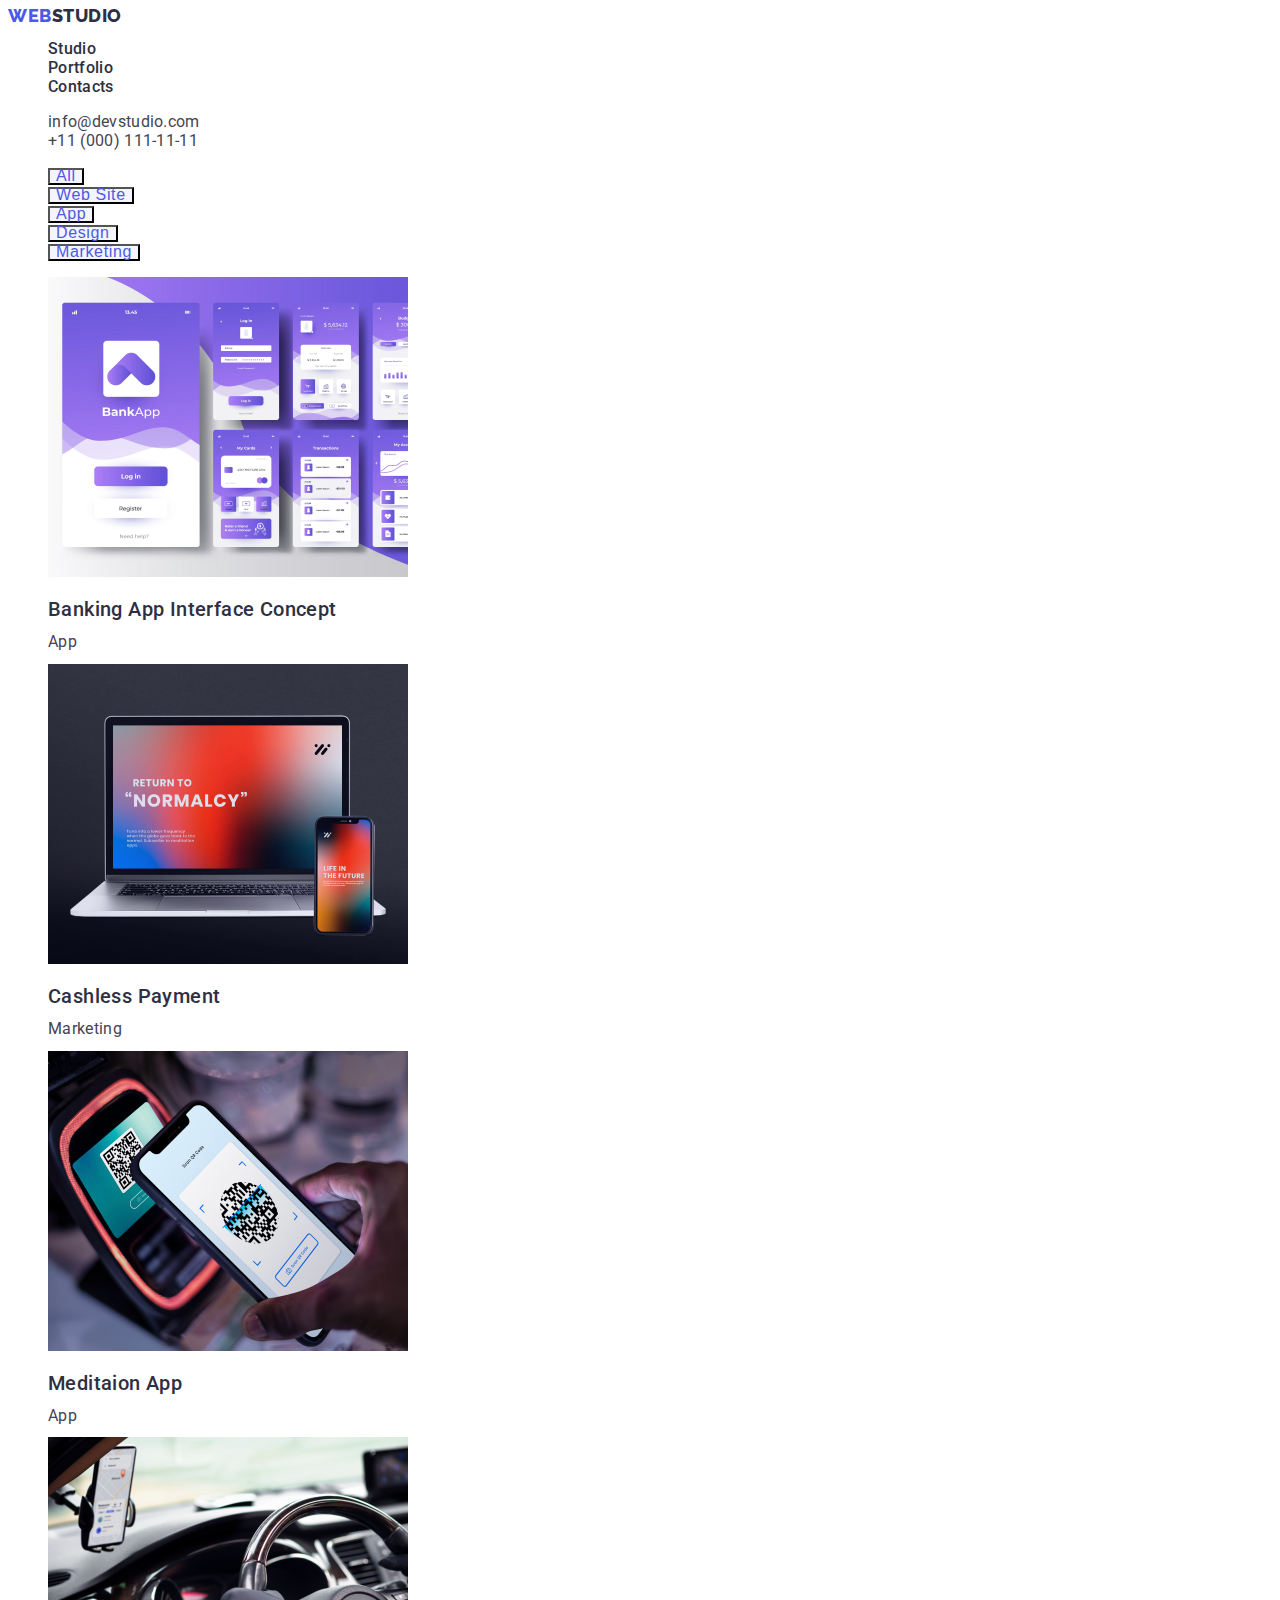
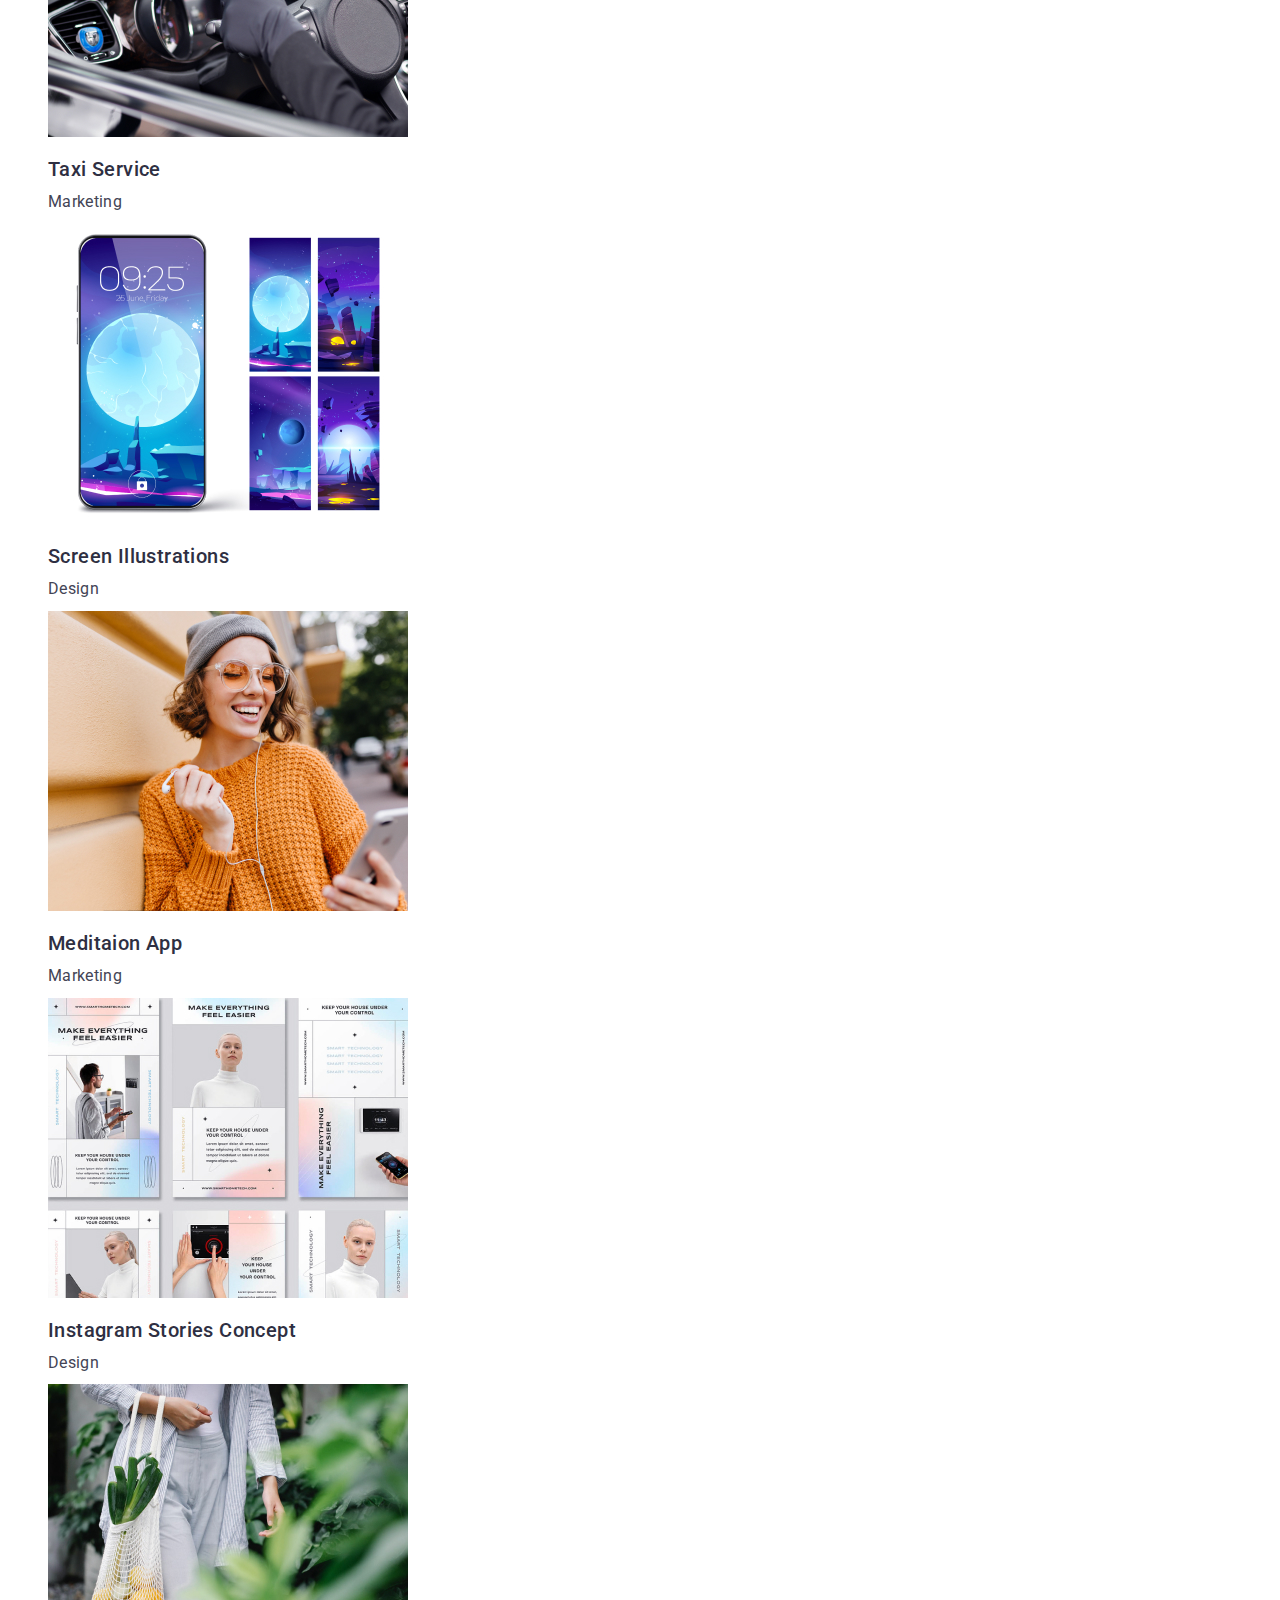
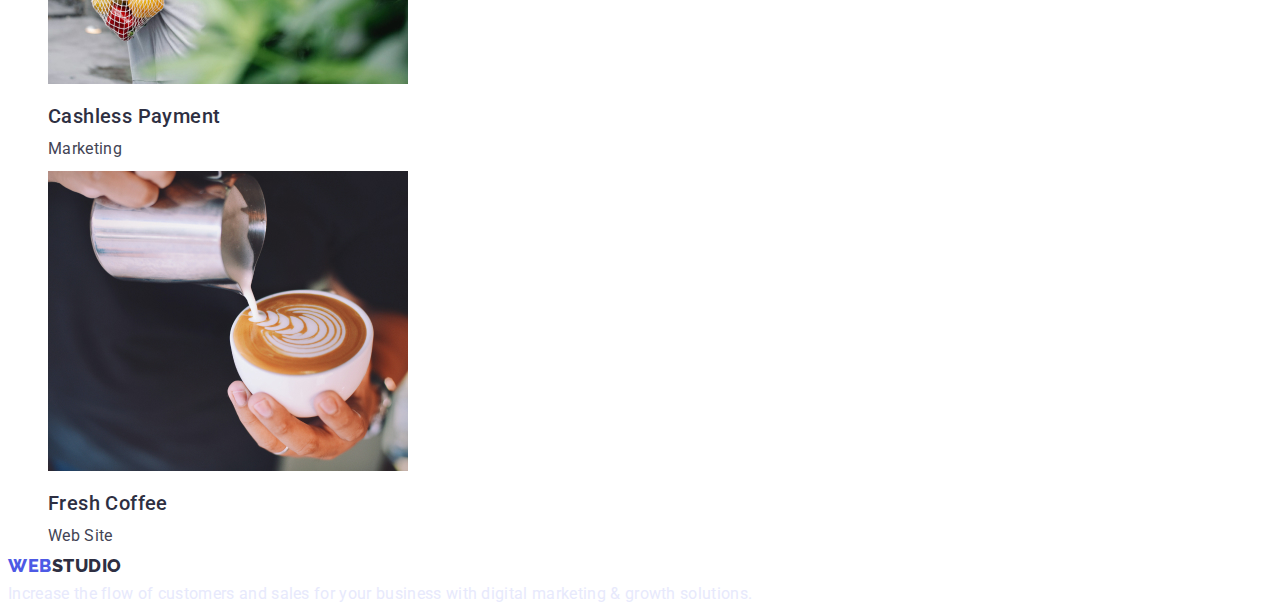
==== portfolio.html @ 7886ae31 "Update portfolio.html" ====
<!DOCTYPE html>
<html lang="en">

<head>
    <meta charset="UTF-8">
    <meta http-equiv="X-UA-Compatible" content="IE=edge">
    <meta name="viewport" content="width=device-width, initial-scale=1.0">
    <title>Portfolio</title>
    <link rel="stylesheet" href="./css/style.css">
    <link rel="preconnect" href="https://fonts.googleapis.com">
<link rel="preconnect" href="https://fonts.gstatic.com" crossorigin>
<link href="https://fonts.googleapis.com/css2?family=Raleway:wght@800&family=Roboto:wght@400;500;700;900&display=swap" rel="stylesheet">
</head>

<body>
    <!-- HEADER -->
    <header class="page-header">
        <!-- Navigation -->
        <nav class="navigation">
            <a class="link logotype" href="./index.html">Web<span class="logotype-item">Studio</span></a>
            <ul class="menu list">
                <li class="menu-item"><a class="link menu-link" href="./index.html">Studio</a></li>
                <li class="menu-item"><a class="link menu-link" href="./portfolio.html">Portfolio</a></li>
                <li class="menu-item"><a class="link menu-link" href="">Contacts</a></li>
            </ul>
        </nav>
        <!-- Address -->
        <address>
            <ul class="list">
                <li><a class="link mail-post" href="mailto:info@devstudio.com">info@devstudio.com</a></li>
                <li><a class="link phone-number" href="tel:+110001111111">+11 (000) 111-11-11</a></li>
            </ul>
        </address>
    </header>
    <!-- Main -->
    <main>
        <section>
            <h1 hidden>filters</h1>
            <ul  class="list">
                <li><button class="button-filters" type="button">All</button></li>
                <li><button class="button-filters" type="button">Web Site</button></li> 
                <li><button class="button-filters" type="button">App</button></li>
                <li><button class="button-filters" type="button">Design</button></li>
                <li><button class="button-filters" type="button">Marketing</button></li>
            </ul>
        </section>
        <!-- Section 1 -->
        <section>
            <h2 hidden>Row 1</h2>
            <ul class="list">
                <li><img src="./images/Project-Card-1.jpg" alt="Banking App Interface Concept" width="360" height="300">
                    <h3 class="title-item">Banking App Interface Concept</h3>
                    <p class="suptitle">App</p>
                </li>
                <li><img src="./images/Project-Card-2.jpg" alt="Cashless Payment" width="360" height="300">
                    <h3 class="title-item">Cashless Payment</h3>
                    <p class="suptitle">Marketing</p>
                </li>
                <li><img src="./images/Project-Card-3.jpg" alt="Meditaion App" width="360" height="300">
                    <h3 class="title-item">Meditaion App</h3>
                    <p class="suptitle">App</p>
                </li>
            </ul>
        </section>
        <!-- Section 2 -->
        <section>
            <h2 hidden>Row 1</h2>
            <ul  class="list">
                <li><img src="./images/Project2Card-1.jpg" alt="Taxi Service" width="360" height="300">
                    <h3 class="title-item">Taxi Service</h3>
                    <p class="suptitle">Marketing</p>
                </li>
                <li><img src="./images/Project2Card-2.jpg" alt="Screen Illustrations" width="360" height="300">
                    <h3 class="title-item">Screen Illustrations</h3>
                    <p class="suptitle">Design</p>
                </li>
                <li><img src="./images/Project2Card-3.jpg" alt="Online Courses" width="360" height="300">
                    <h3 class="title-item">Meditaion App</h3>
                    <p class="suptitle">Marketing</p>
                </li>
            </ul>
        </section>
        <!-- Section 3 -->
        <section>
            <h2 hidden>Row 1</h2>
            <ul class="list">
                <li><img src="./images/Project3Card-1.jpg" alt="Instagram Stories Concept" width="360" height="300">
                    <h3 class="title-item">Instagram Stories Concept</h3>
                    <p class="suptitle">Design</p>
                </li>
                <li><img src="./images/Project3Card-2.jpg" alt="Organic Food" width="360" height="300">
                    <h3 class="title-item">Cashless Payment</h3>
                    <p class="suptitle">Marketing</p>
                </li>
                <li><img src="./images/Project3Card-3.jpg" alt="Fresh Coffee" width="360" height="300">
                    <h3 class="title-item">Fresh Coffee</h3>
                    <p class="suptitle">Web Site</p>
                </li>
            </ul>
        </section>
    </main>
    <!-- footer -->
    <footer>
        <a class="link logotype" href="./index.html">Web<span class="logotype-item">Studio</span></a>
        <p class="footer-subtitle">Increase the flow of customers and sales for your business with digital marketing &
            growth solutions.
        </p>
    </footer>
</body>

</html>
---- css/style.css ----
.list {
  list-style: none;
}
.link {
  text-decoration: none;
}
body {
  font-family: "Roboto", sans-serif;
  color: #2e2f42;
}
.logotype-item {
  color: #2e2f42;
}
.logotype {
  cursor: pointer;
  color: #4d5ae5;
  font-family: "Raleway";
  font-style: normal;
  font-weight: 800;
  font-size: 18px;
  line-height: 0.85;
  display: flex;
  align-items: center;
  letter-spacing: 0.03em;
  text-transform: uppercase;
}
.logotype:hover,
.logotype:focus {
  color: #404bbf;
}
.menu-link:hover {
  color: #404bbf;
}
.menu-link {
  font-style: normal;
  font-weight: 500;
  font-size: 16px;
  line-height: 0.67;
  letter-spacing: 0.02em;
  color: #2e2f42;
}
.phone-number {
  font-style: normal;
  font-weight: 400;
  font-size: 16px;
  line-height: 0.67;
  letter-spacing: 0.02em;
  color: #434455;
}
.mail-post:hover {
  color: #404bbf;
}
.mail-post {
  font-style: normal;
  font-weight: 400;
  font-size: 16px;
  line-height: 0.67;
  letter-spacing: 0.02em;
  color: #434455;
}
.button {
  cursor: pointer;
  font-weight: 500;
  font-size: 16px;
  line-height: 0.67;
  display: flex;
  align-items: center;
  letter-spacing: 0.04em;
  background: #4d5ae5;
}
.button-filters{
  cursor: pointer;
  font-style: normal;
font-weight: 500;
font-size: 16px;
line-height: 0.67;
align-items: center;
text-align: center;
letter-spacing: 0.04em;
background: #F4F4FD;
color: #4D5AE5;
}
.button-filters:hover{
  color: #F4F4FD;
  background: #404bbf;
}
.button:hover {
  background: #404bbf;
}
.hero-title {
  font-style: normal;
  font-weight: 700;
  font-size: 56px;
  line-height: 0.9;
  text-align: center;
  letter-spacing: 0.02em;
  color: #ffffff;
}
.title {
  font-style: normal;
  font-weight: 700;
  font-size: 36px;
  line-height: 0.9;
  text-align: center;
  letter-spacing: 0.02em;
  text-transform: capitalize;
}
.suptitle {
  font-style: normal;
  font-weight: 400;
  font-size: 16px;
  line-height: 0.67;
  letter-spacing: 0.02em;
  color: #434455;
}
.title-item {
  font-style: normal;
  font-weight: 500;
  font-size: 20px;
  line-height: 0.8;
  letter-spacing: 0.02em;
}
.footer-subtitle {
  font-style: normal;
  font-weight: 400;
  font-size: 16px;
  line-height: 0.67;
  letter-spacing: 0.02em;
  color: #e7e9fc;
}
.title-name {
  font-style: normal;
  font-weight: 500;
  font-size: 20px;
  line-height: 0.8;
  text-align: center;
  letter-spacing: 0.02em;
}
.position {
  font-style: normal;
  font-weight: 400;
  font-size: 16px;
  line-height: 0.67;
  text-align: center;
  letter-spacing: 0.02em;
  color: #434455;
}
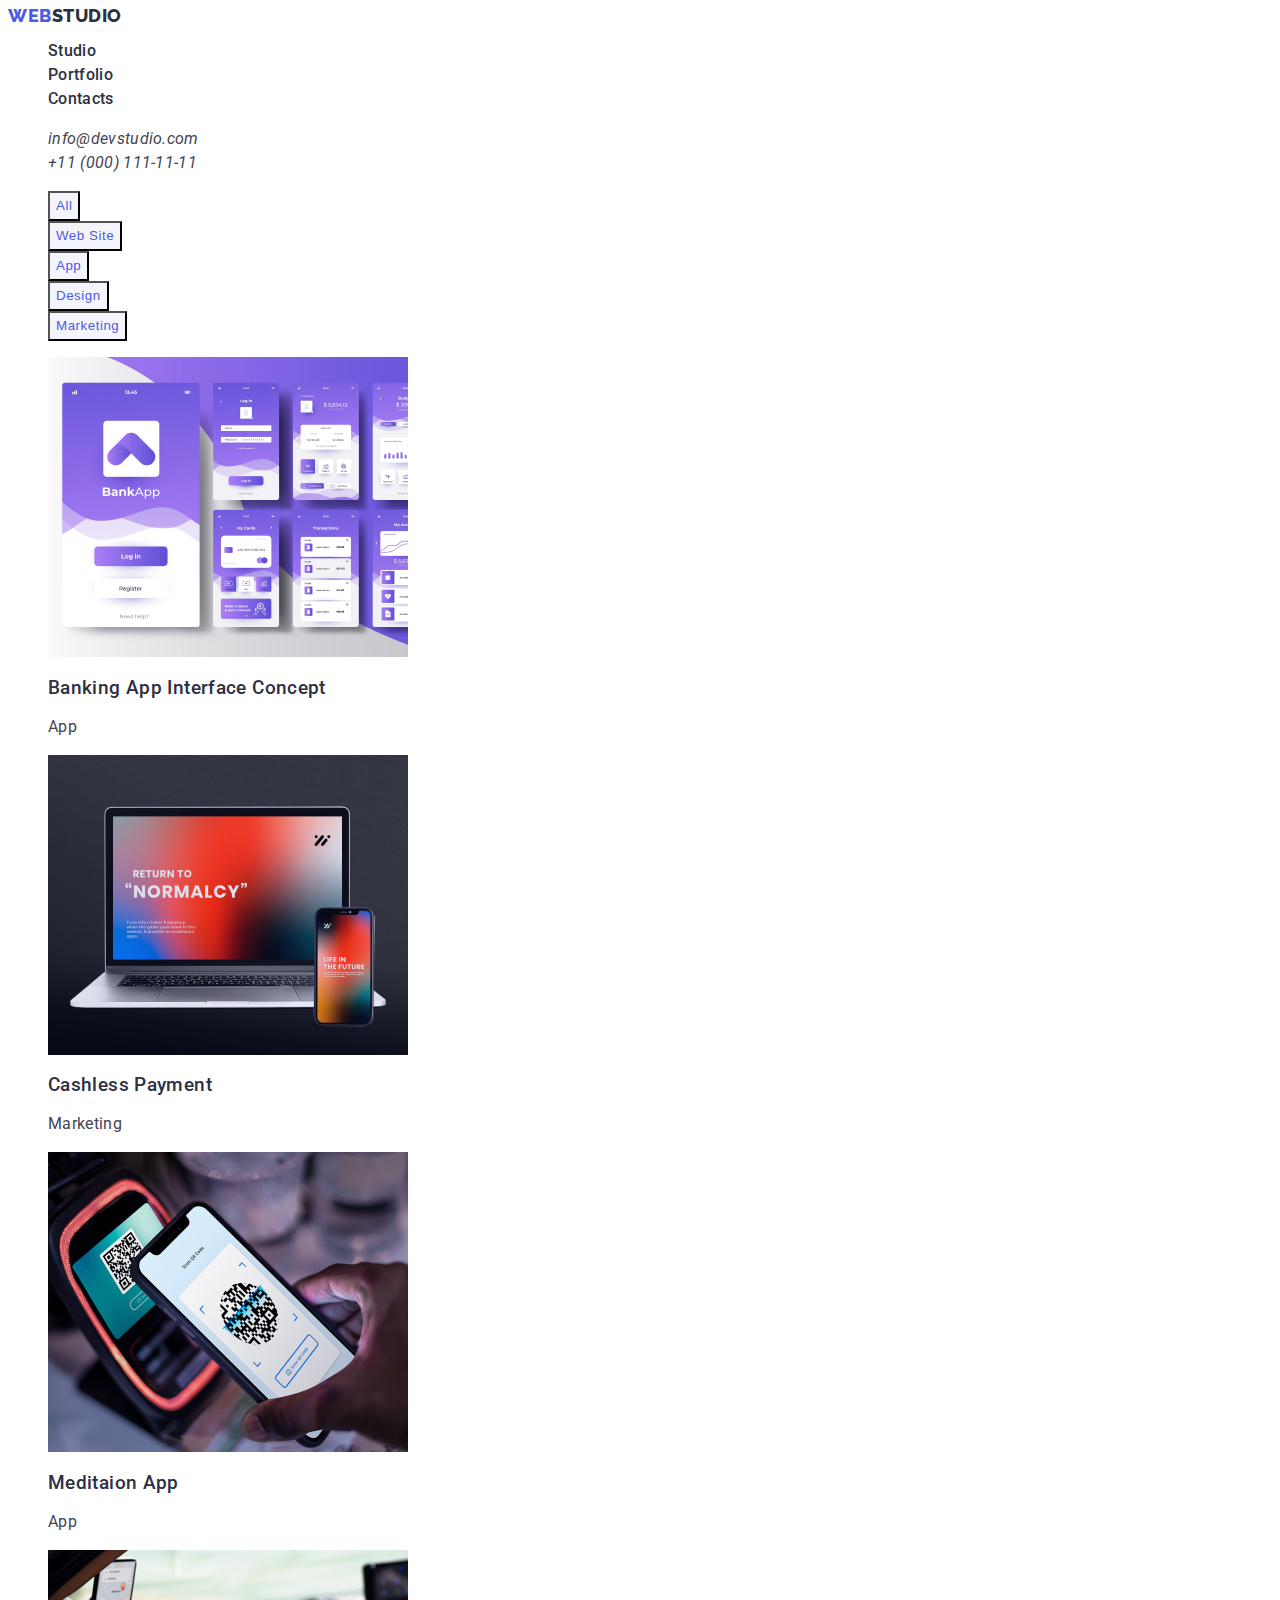
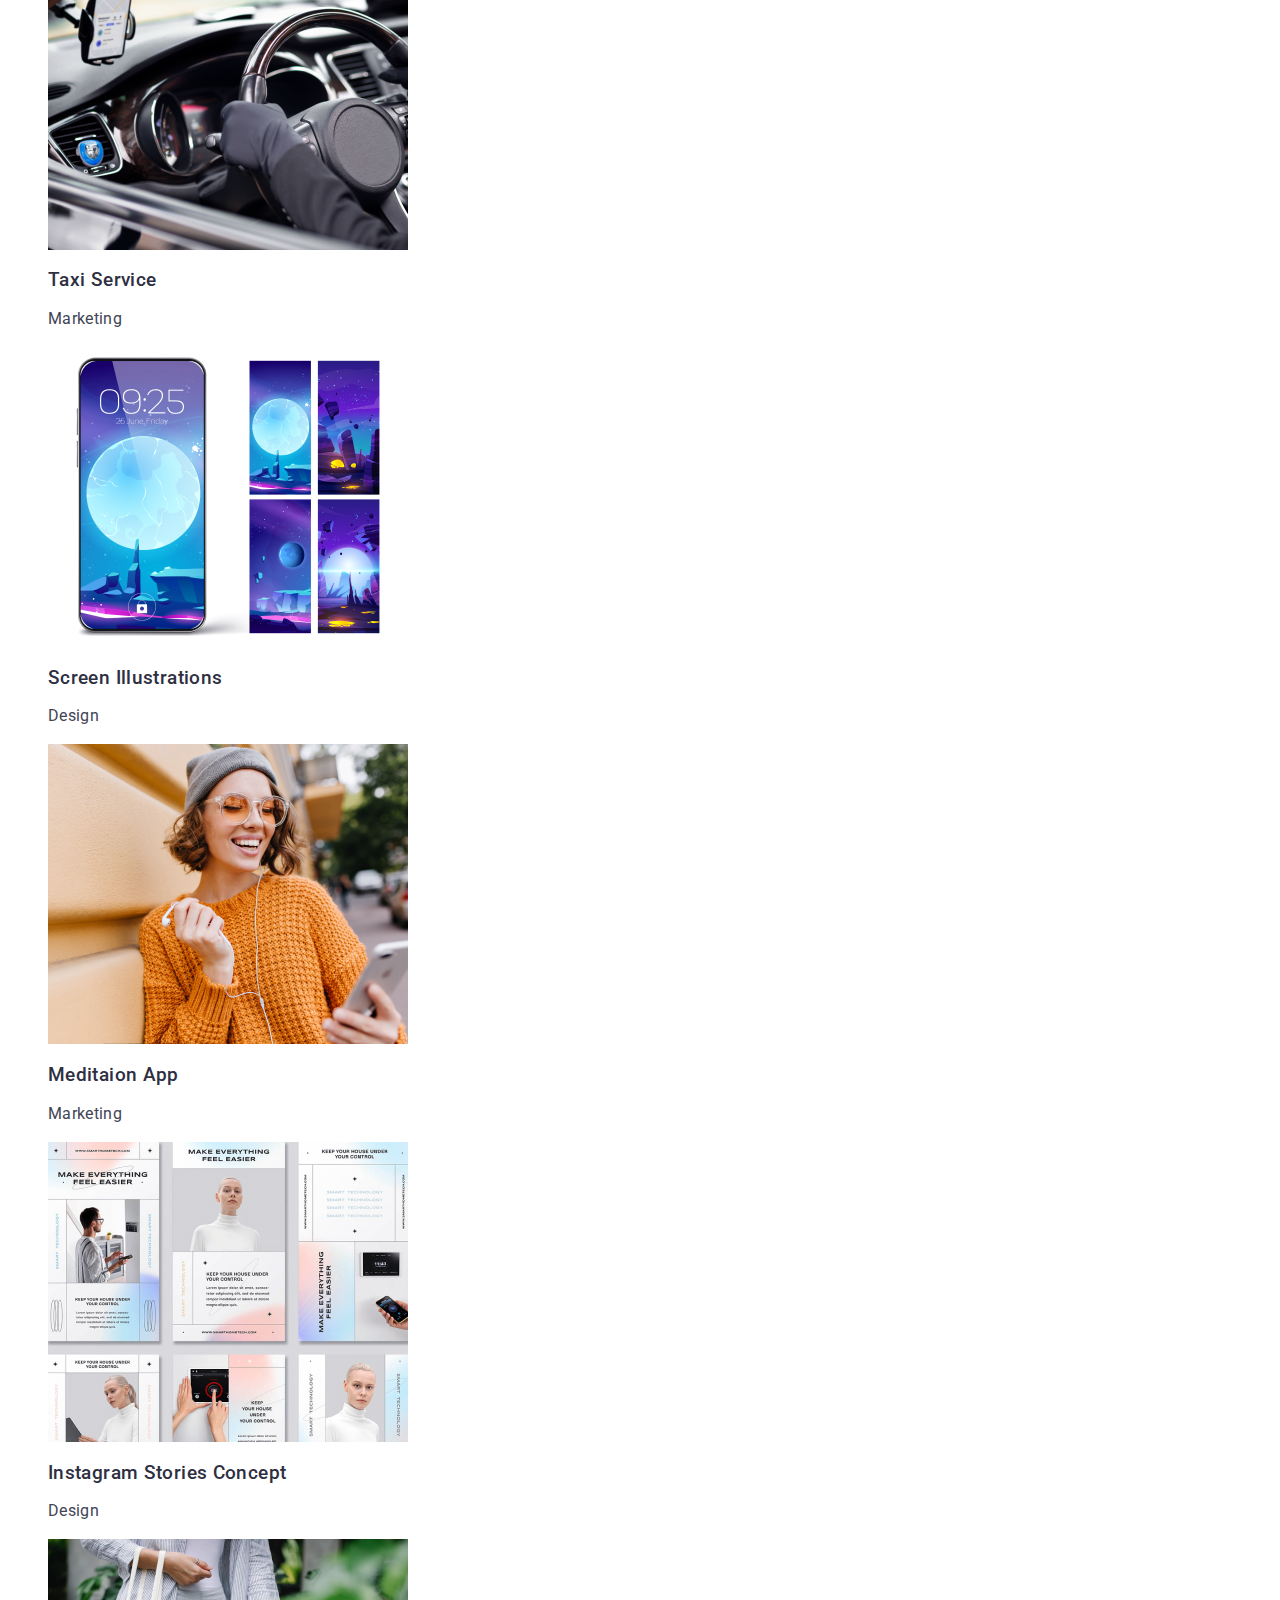
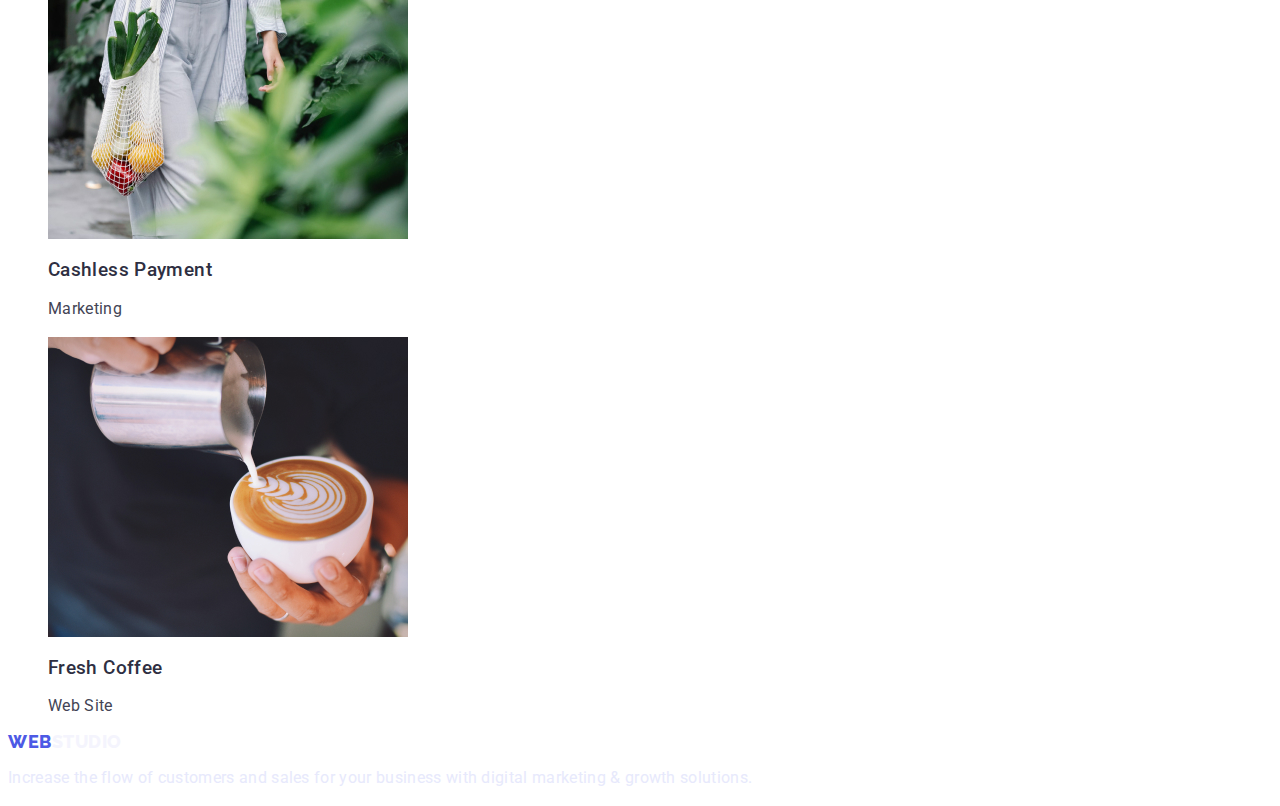
==== commit 523d2ca8: "Update portfolio.html" ====
--- a/portfolio.html
+++ b/portfolio.html
@@ -8,8 +8,10 @@
     <title>Portfolio</title>
     <link rel="stylesheet" href="./css/style.css">
     <link rel="preconnect" href="https://fonts.googleapis.com">
-<link rel="preconnect" href="https://fonts.gstatic.com" crossorigin>
-<link href="https://fonts.googleapis.com/css2?family=Raleway:wght@800&family=Roboto:wght@400;500;700;900&display=swap" rel="stylesheet">
+    <link rel="preconnect" href="https://fonts.gstatic.com" crossorigin>
+    <link
+        href="https://fonts.googleapis.com/css2?family=Raleway:wght@800&family=Roboto:wght@400;500;700;900&display=swap"
+        rel="stylesheet">
 </head>
 
 <body>
@@ -36,9 +38,9 @@
     <main>
         <section>
             <h1 hidden>filters</h1>
-            <ul  class="list">
+            <ul class="list">
                 <li><button class="button-filters" type="button">All</button></li>
-                <li><button class="button-filters" type="button">Web Site</button></li> 
+                <li><button class="button-filters" type="button">Web Site</button></li>
                 <li><button class="button-filters" type="button">App</button></li>
                 <li><button class="button-filters" type="button">Design</button></li>
                 <li><button class="button-filters" type="button">Marketing</button></li>
@@ -65,7 +67,7 @@
         <!-- Section 2 -->
         <section>
             <h2 hidden>Row 1</h2>
-            <ul  class="list">
+            <ul class="list">
                 <li><img src="./images/Project2Card-1.jpg" alt="Taxi Service" width="360" height="300">
                     <h3 class="title-item">Taxi Service</h3>
                     <p class="suptitle">Marketing</p>
@@ -101,11 +103,11 @@
     </main>
     <!-- footer -->
     <footer>
-        <a class="link logotype" href="./index.html">Web<span class="logotype-item">Studio</span></a>
+        <a class="link logotype" href="./index.html">Web<span class="logotype-item-footer">Studio</span></a>
         <p class="footer-subtitle">Increase the flow of customers and sales for your business with digital marketing &
             growth solutions.
         </p>
     </footer>
 </body>
 
-</html>
+</html>--- a/css/style.css
+++ b/css/style.css
@@ -15,7 +15,6 @@
   cursor: pointer;
   color: #4d5ae5;
   font-family: "Raleway";
-  font-style: normal;
   font-weight: 800;
   font-size: 18px;
   line-height: 0.85;
@@ -32,18 +31,16 @@
   color: #404bbf;
 }
 .menu-link {
-  font-style: normal;
   font-weight: 500;
-  font-size: 16px;
-  line-height: 0.67;
+  font-size: 1.5;
+  line-height: 24px;
   letter-spacing: 0.02em;
   color: #2e2f42;
 }
 .phone-number {
-  font-style: normal;
   font-weight: 400;
-  font-size: 16px;
-  line-height: 0.67;
+  font-size: 1.5;
+  line-height: 24px;
   letter-spacing: 0.02em;
   color: #434455;
 }
@@ -51,85 +48,81 @@
   color: #404bbf;
 }
 .mail-post {
-  font-style: normal;
   font-weight: 400;
-  font-size: 16px;
-  line-height: 0.67;
+  font-size: 1.5;
+  line-height: 24px;
   letter-spacing: 0.02em;
   color: #434455;
 }
 .button {
+  font-family: "Roboto";
   cursor: pointer;
   font-weight: 500;
-  font-size: 16px;
-  line-height: 0.67;
+  font-size: 1.5;
+  line-height: 24px;
   display: flex;
   align-items: center;
   letter-spacing: 0.04em;
   background: #4d5ae5;
 }
-.button-filters{
+.button-filters {
   cursor: pointer;
-  font-style: normal;
-font-weight: 500;
-font-size: 16px;
-line-height: 0.67;
-align-items: center;
-text-align: center;
-letter-spacing: 0.04em;
-background: #F4F4FD;
-color: #4D5AE5;
+  font-weight: 500;
+  font-size: 1.5;
+  line-height: 24px;
+  align-items: center;
+  text-align: center;
+  letter-spacing: 0.04em;
+  background: #f4f4fd;
+  color: #4d5ae5;
 }
-.button-filters:hover{
-  color: #F4F4FD;
+.button-filters:hover {
+  color: #f4f4fd;
   background: #404bbf;
 }
 .button:hover {
   background: #404bbf;
 }
 .hero-title {
-  font-style: normal;
   font-weight: 700;
-  font-size: 56px;
-  line-height: 0.9;
+  font-size: 1;
+  line-height: 60px;
   text-align: center;
   letter-spacing: 0.02em;
   color: #ffffff;
 }
 .title {
-  font-style: normal;
   font-weight: 700;
-  font-size: 36px;
-  line-height: 0.9;
+  font-size: 1.1;
+  line-height: 36px;
   text-align: center;
   letter-spacing: 0.02em;
   text-transform: capitalize;
 }
 .suptitle {
-  font-style: normal;
   font-weight: 400;
-  font-size: 16px;
-  line-height: 0.67;
+  font-size: 1.5;
+  line-height: 24px;
   letter-spacing: 0.02em;
   color: #434455;
 }
 .title-item {
-  font-style: normal;
   font-weight: 500;
-  font-size: 20px;
-  line-height: 0.8;
+  font-size: 1.25;
+  line-height: 16px;
   letter-spacing: 0.02em;
 }
 .footer-subtitle {
-  font-style: normal;
   font-weight: 400;
-  font-size: 16px;
-  line-height: 0.67;
+  font-size: 1.5;
+  line-height: 24px;
   letter-spacing: 0.02em;
   color: #e7e9fc;
 }
+.logotype-item-footer {
+  color: #f4f4fd;
+}
 .title-name {
-  font-style: normal;
   font-weight: 500;
   font-size: 20px;
   line-height: 0.8;
@@ -137,10 +130,9 @@
   letter-spacing: 0.02em;
 }
 .position {
-  font-style: normal;
   font-weight: 400;
-  font-size: 16px;
-  line-height: 0.67;
+  font-size: 1.5;
+  line-height: 24px;
   text-align: center;
   letter-spacing: 0.02em;
   color: #434455;
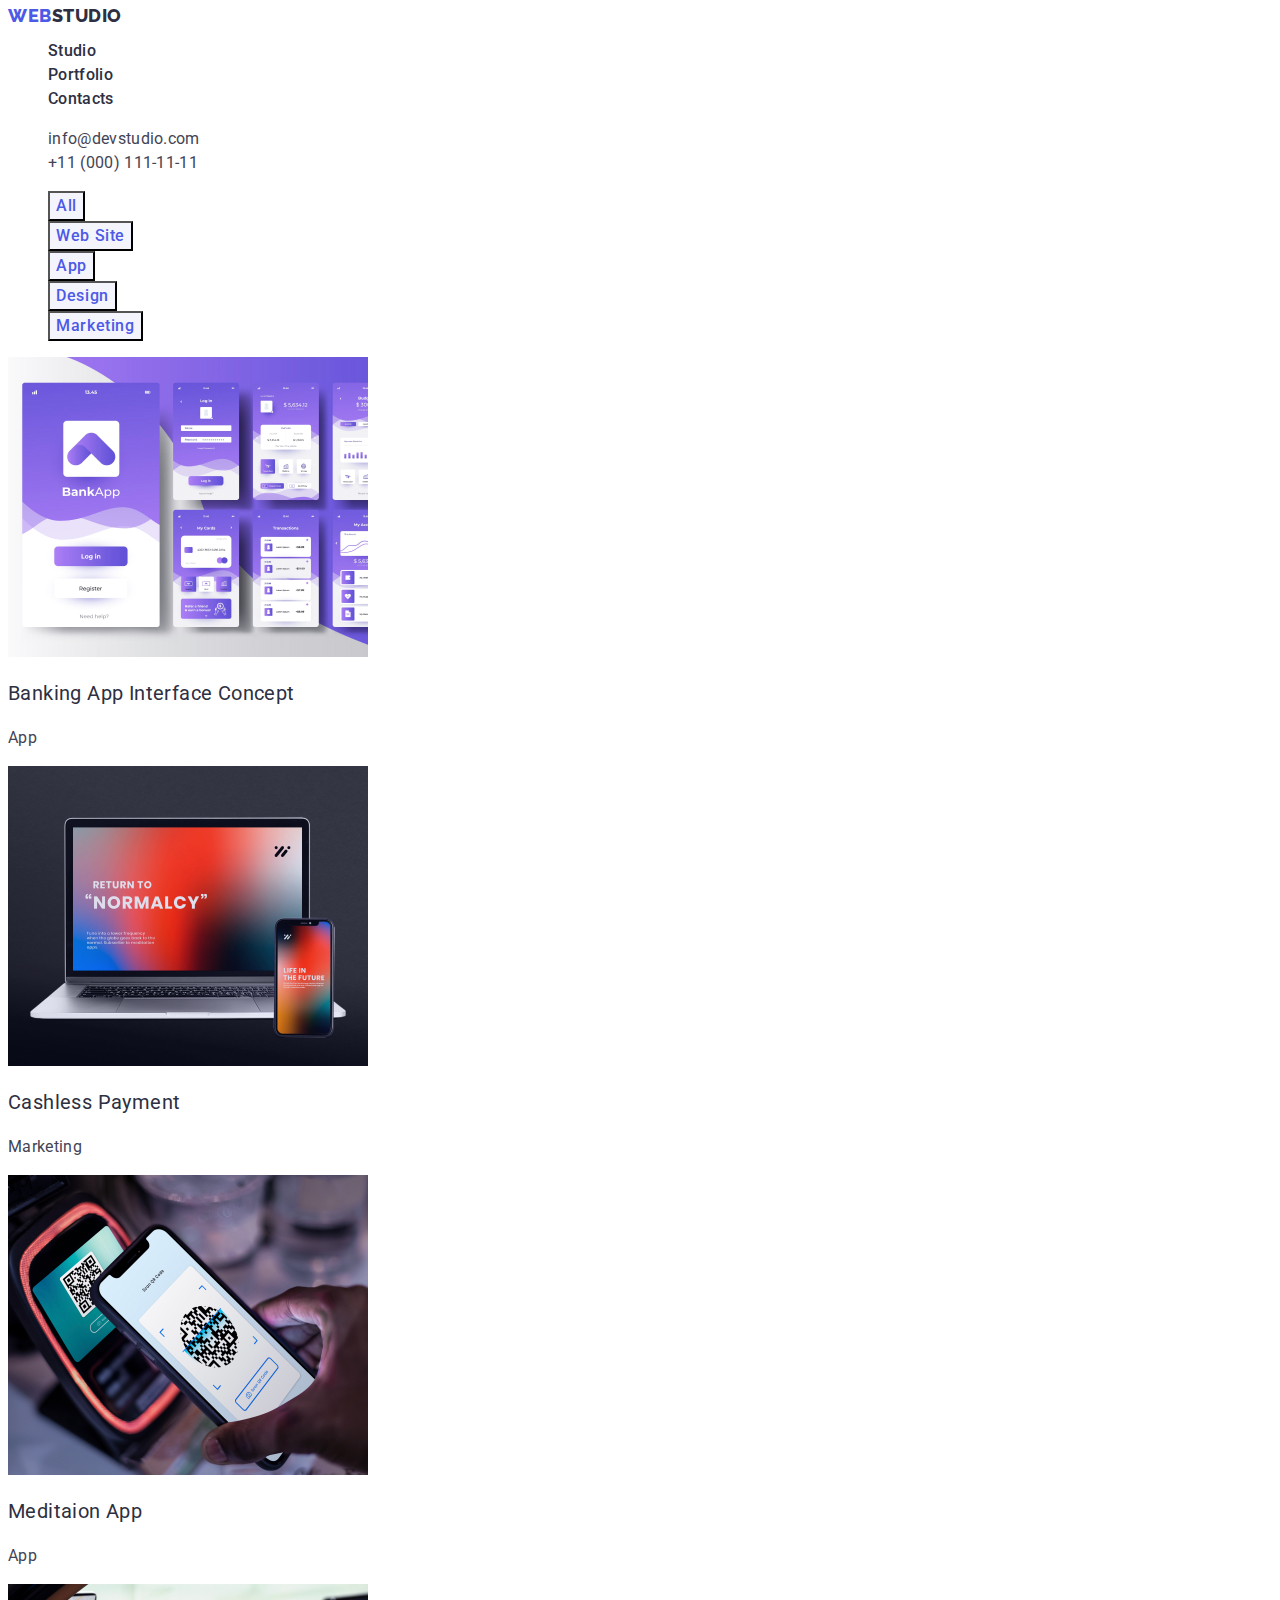
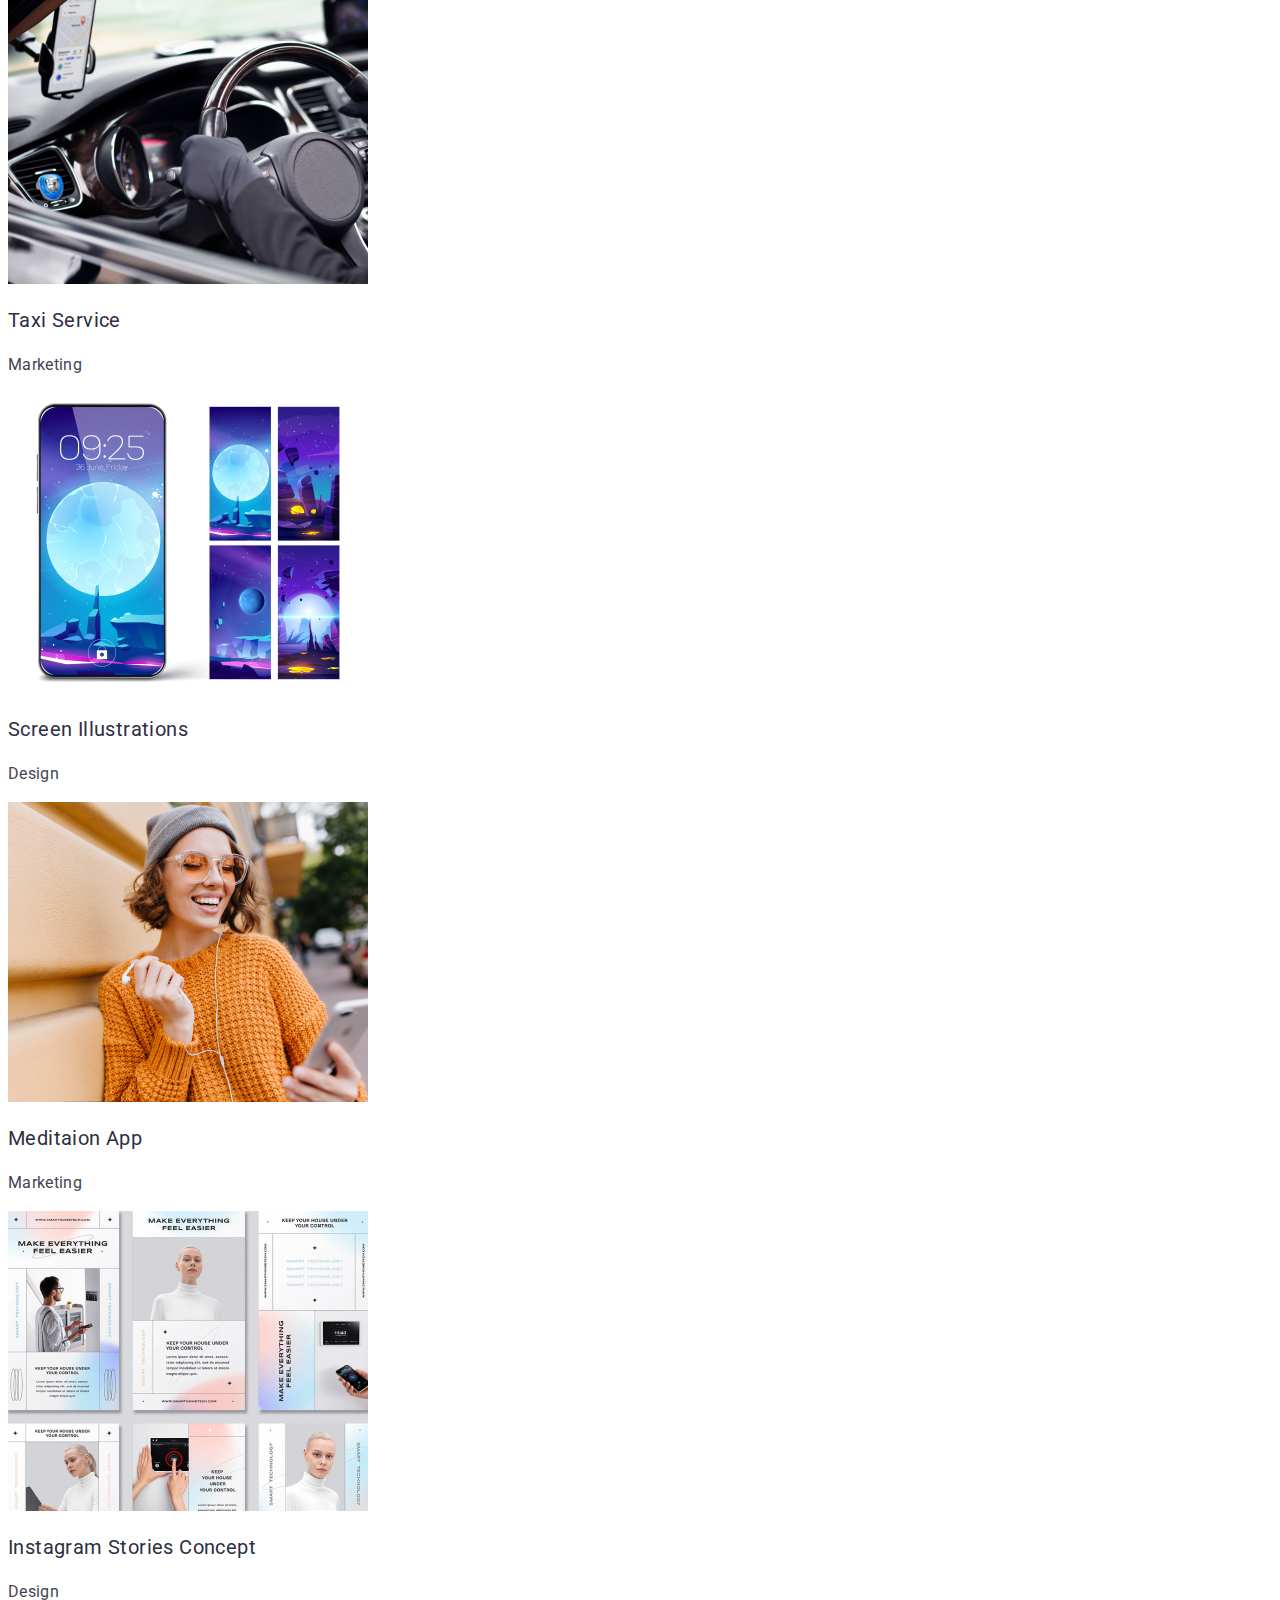
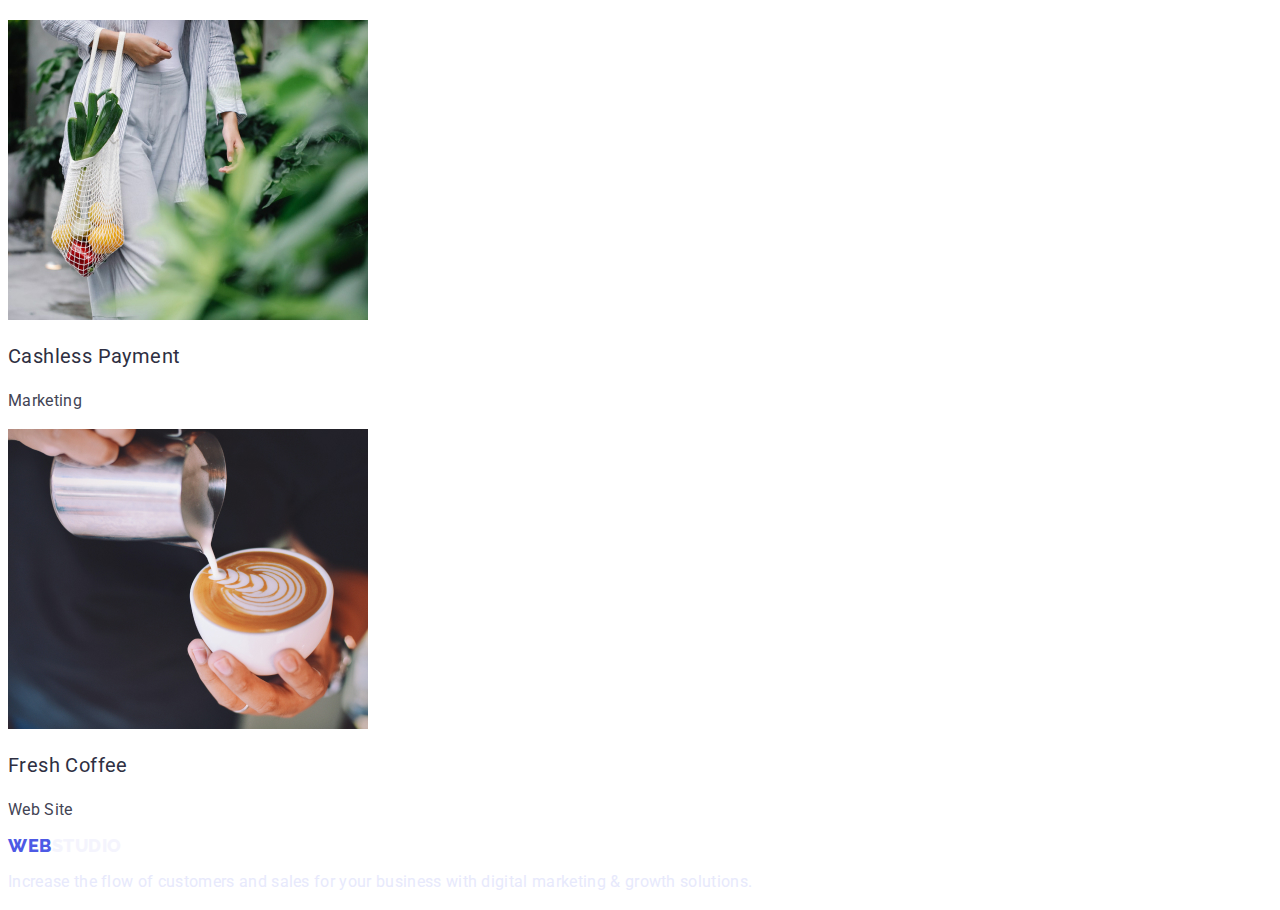
==== commit d8c96eb0: "Update portfolio.html" ====
--- a/portfolio.html
+++ b/portfolio.html
@@ -36,7 +36,7 @@
     </header>
     <!-- Main -->
     <main>
-        <section>
+        
             <h1 hidden>filters</h1>
             <ul class="list">
                 <li><button class="button-filters" type="button">All</button></li>
@@ -45,11 +45,9 @@
                 <li><button class="button-filters" type="button">Design</button></li>
                 <li><button class="button-filters" type="button">Marketing</button></li>
             </ul>
-        </section>
+        
         <!-- Section 1 -->
-        <section>
-            <h2 hidden>Row 1</h2>
-            <ul class="list">
+        
                 <li><img src="./images/Project-Card-1.jpg" alt="Banking App Interface Concept" width="360" height="300">
                     <h3 class="title-item">Banking App Interface Concept</h3>
                     <p class="suptitle">App</p>
@@ -62,12 +60,12 @@
                     <h3 class="title-item">Meditaion App</h3>
                     <p class="suptitle">App</p>
                 </li>
-            </ul>
-        </section>
+           
+        
         <!-- Section 2 -->
-        <section>
-            <h2 hidden>Row 1</h2>
-            <ul class="list">
+       
+            
+            
                 <li><img src="./images/Project2Card-1.jpg" alt="Taxi Service" width="360" height="300">
                     <h3 class="title-item">Taxi Service</h3>
                     <p class="suptitle">Marketing</p>
@@ -80,12 +78,12 @@
                     <h3 class="title-item">Meditaion App</h3>
                     <p class="suptitle">Marketing</p>
                 </li>
-            </ul>
-        </section>
+           
+        
         <!-- Section 3 -->
-        <section>
-            <h2 hidden>Row 1</h2>
-            <ul class="list">
+       
+           
+           
                 <li><img src="./images/Project3Card-1.jpg" alt="Instagram Stories Concept" width="360" height="300">
                     <h3 class="title-item">Instagram Stories Concept</h3>
                     <p class="suptitle">Design</p>
@@ -99,7 +97,7 @@
                     <p class="suptitle">Web Site</p>
                 </li>
             </ul>
-        </section>
+        
     </main>
     <!-- footer -->
     <footer>
@@ -110,4 +108,4 @@
     </footer>
 </body>
 
-</html>+</html>
--- a/css/style.css
+++ b/css/style.css
@@ -12,10 +12,10 @@
   color: #2e2f42;
 }
 .logotype {
+  font-weight: 800;
   cursor: pointer;
   color: #4d5ae5;
   font-family: "Raleway";
-  font-weight: 800;
   font-size: 18px;
   line-height: 0.85;
   display: flex;
@@ -32,15 +32,15 @@
 }
 .menu-link {
   font-weight: 500;
-  font-size: 1.5;
-  line-height: 24px;
+  font-size: 16px;
+  line-height: 1.5;
   letter-spacing: 0.02em;
   color: #2e2f42;
 }
 .phone-number {
-  font-weight: 400;
-  font-size: 1.5;
-  line-height: 24px;
+  font-style: normal;
+  font-size: 16px;
+  line-height: 1.5;
   letter-spacing: 0.02em;
   color: #434455;
 }
@@ -48,28 +48,28 @@
   color: #404bbf;
 }
 .mail-post {
-  font-weight: 400;
-  font-size: 1.5;
-  line-height: 24px;
+  font-style: normal;
+  font-size: 16px;
+  line-height: 1.5;
   letter-spacing: 0.02em;
   color: #434455;
 }
 .button {
   font-family: "Roboto";
   cursor: pointer;
-  font-weight: 500;
-  font-size: 1.5;
-  line-height: 24px;
+  font-size: 16px;
+  line-height: 1.5;
   display: flex;
   align-items: center;
   letter-spacing: 0.04em;
   background: #4d5ae5;
 }
 .button-filters {
+  font-weight: 500;
+  font-family: 'Roboto', sans-serif;
   cursor: pointer;
-  font-weight: 500;
-  font-size: 1.5;
-  line-height: 24px;
+  font-size: 16px;
+  line-height: 1.5;
   align-items: center;
   text-align: center;
   letter-spacing: 0.04em;
@@ -81,41 +81,38 @@
   background: #404bbf;
 }
 .button:hover {
-  background: #404bbf;
+
 }
 .hero-title {
-  font-weight: 700;
-  font-size: 1;
-  line-height: 60px;
+  font-size: 56px;
+  line-height: 1;
   text-align: center;
   letter-spacing: 0.02em;
   color: #ffffff;
 }
 .title {
-  font-weight: 700;
-  font-size: 1.1;
-  line-height: 36px;
+  font-size: 40px;
+  line-height: 1.1;
   text-align: center;
   letter-spacing: 0.02em;
   text-transform: capitalize;
 }
 .suptitle {
-  font-weight: 400;
-  font-size: 1.5;
-  line-height: 24px;
+
+  font-size: 16px;
+  line-height: 1.5;
   letter-spacing: 0.02em;
   color: #434455;
 }
 .title-item {
-  font-weight: 500;
-  font-size: 1.25;
-  line-height: 16px;
+  font-weight: 400;
+  font-size: 20px;
+  line-height: 1.25;
   letter-spacing: 0.02em;
 }
 .footer-subtitle {
-  font-weight: 400;
-  font-size: 1.5;
-  line-height: 24px;
+  font-size: 16px;
+  line-height: 1.5;
   letter-spacing: 0.02em;
   color: #e7e9fc;
 }
@@ -123,7 +120,6 @@
   color: #f4f4fd;
 }
 .title-name {
-  font-weight: 500;
   font-size: 20px;
   line-height: 0.8;
   text-align: center;
@@ -131,8 +127,8 @@
 }
 .position {
   font-weight: 400;
-  font-size: 1.5;
-  line-height: 24px;
+  font-size: 16px;
+  line-height: 1.5;
   text-align: center;
   letter-spacing: 0.02em;
   color: #434455;
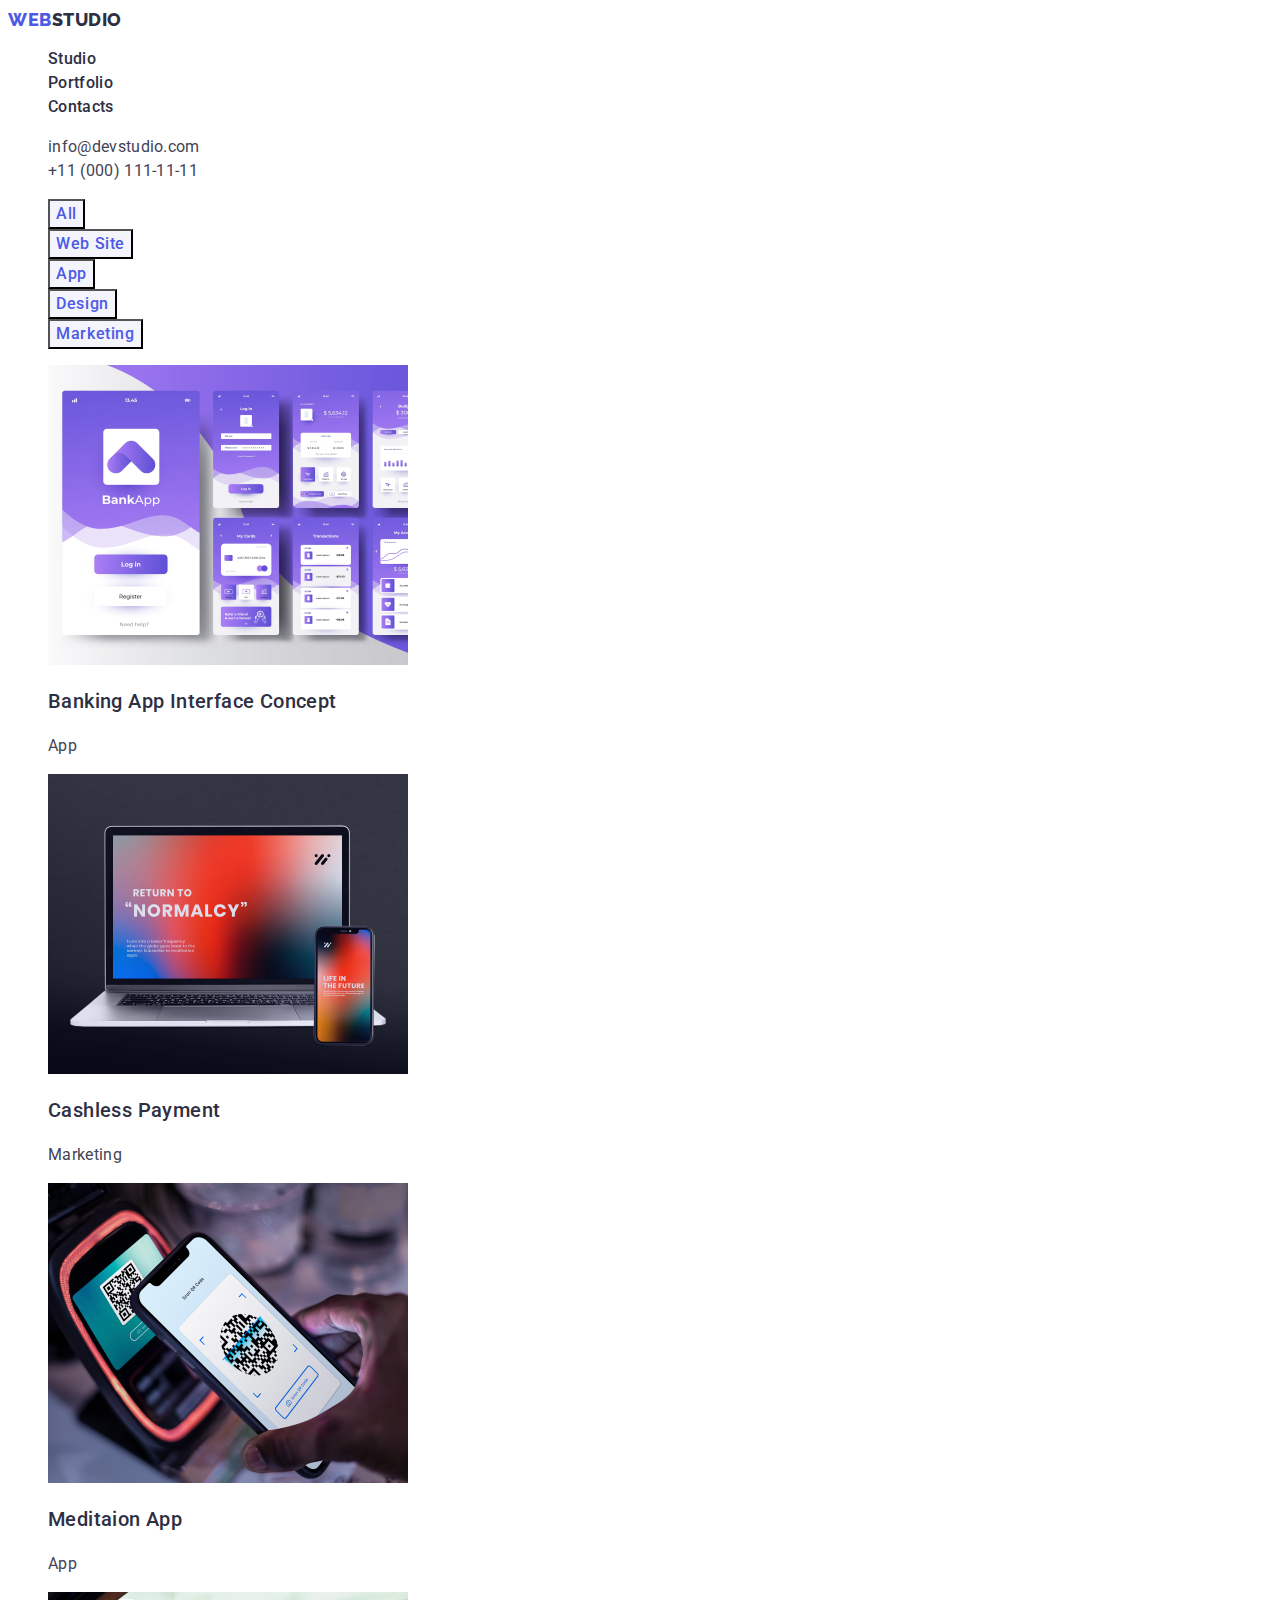
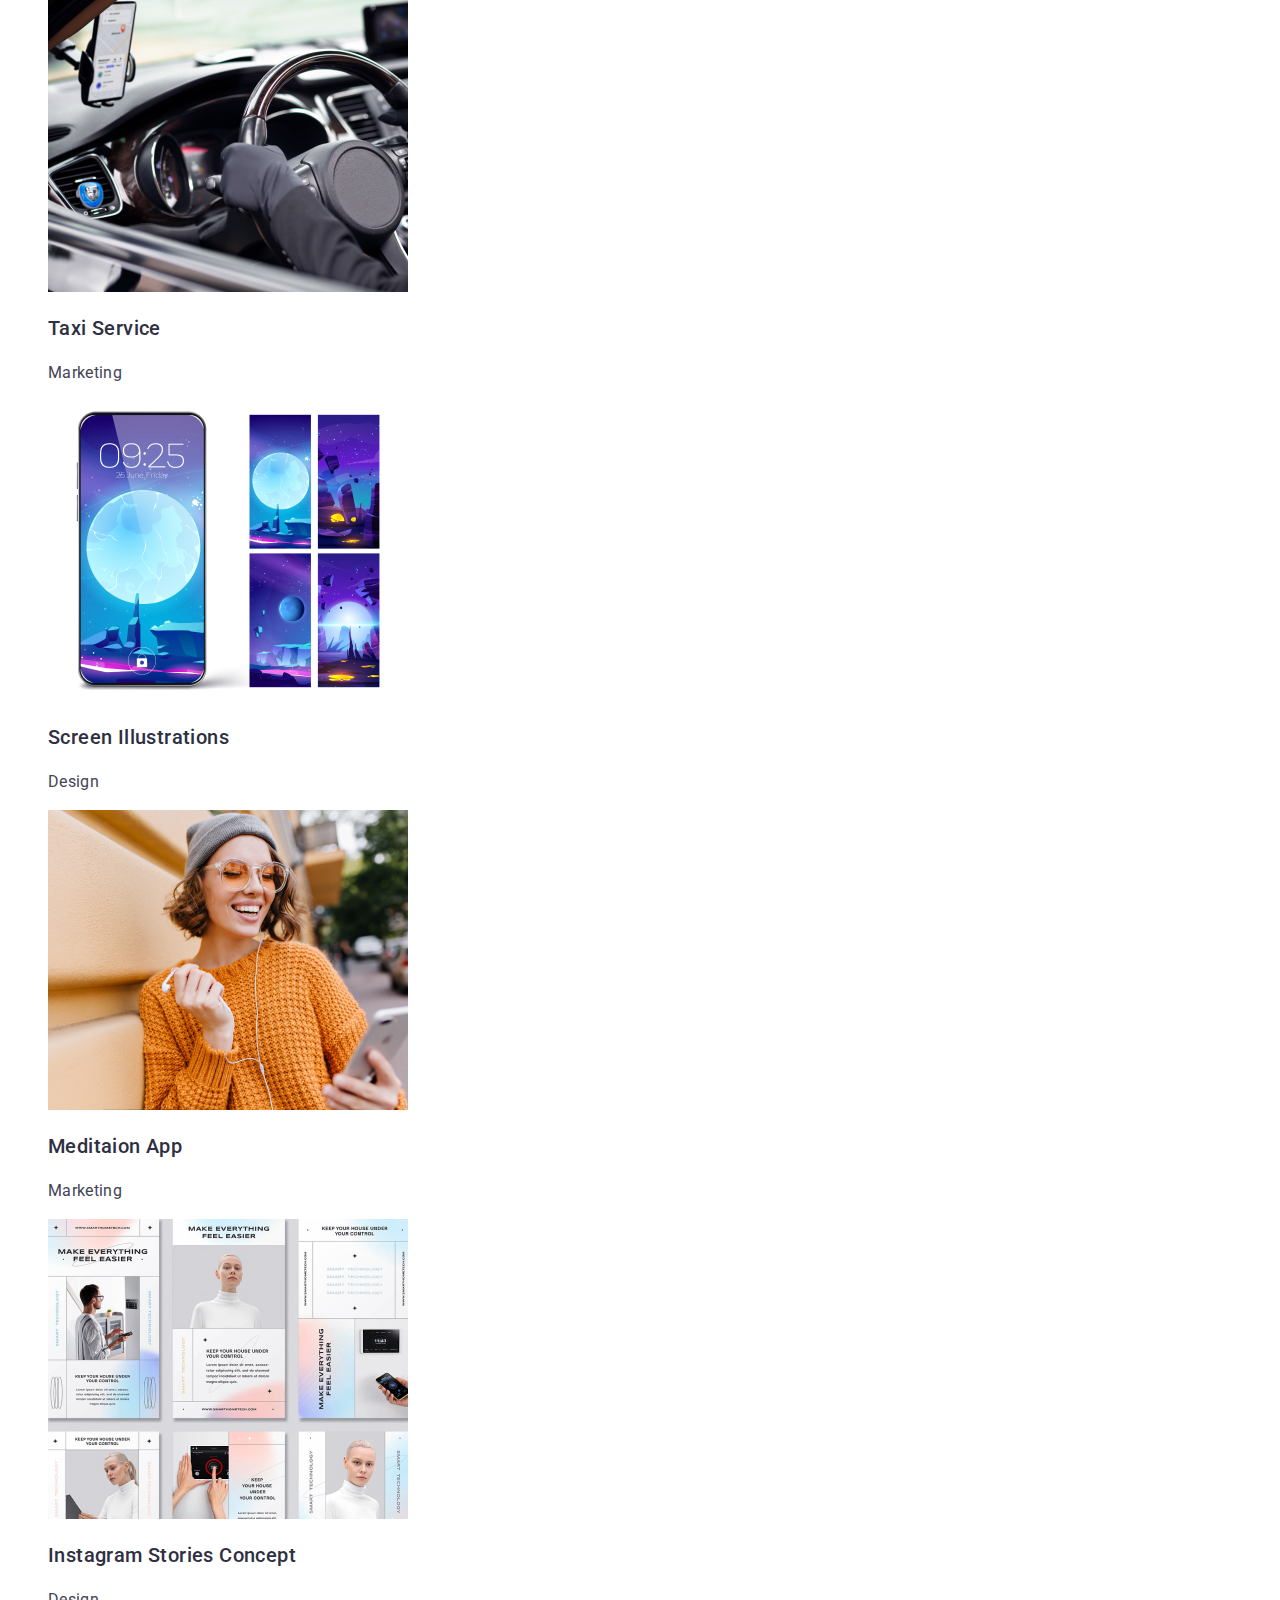
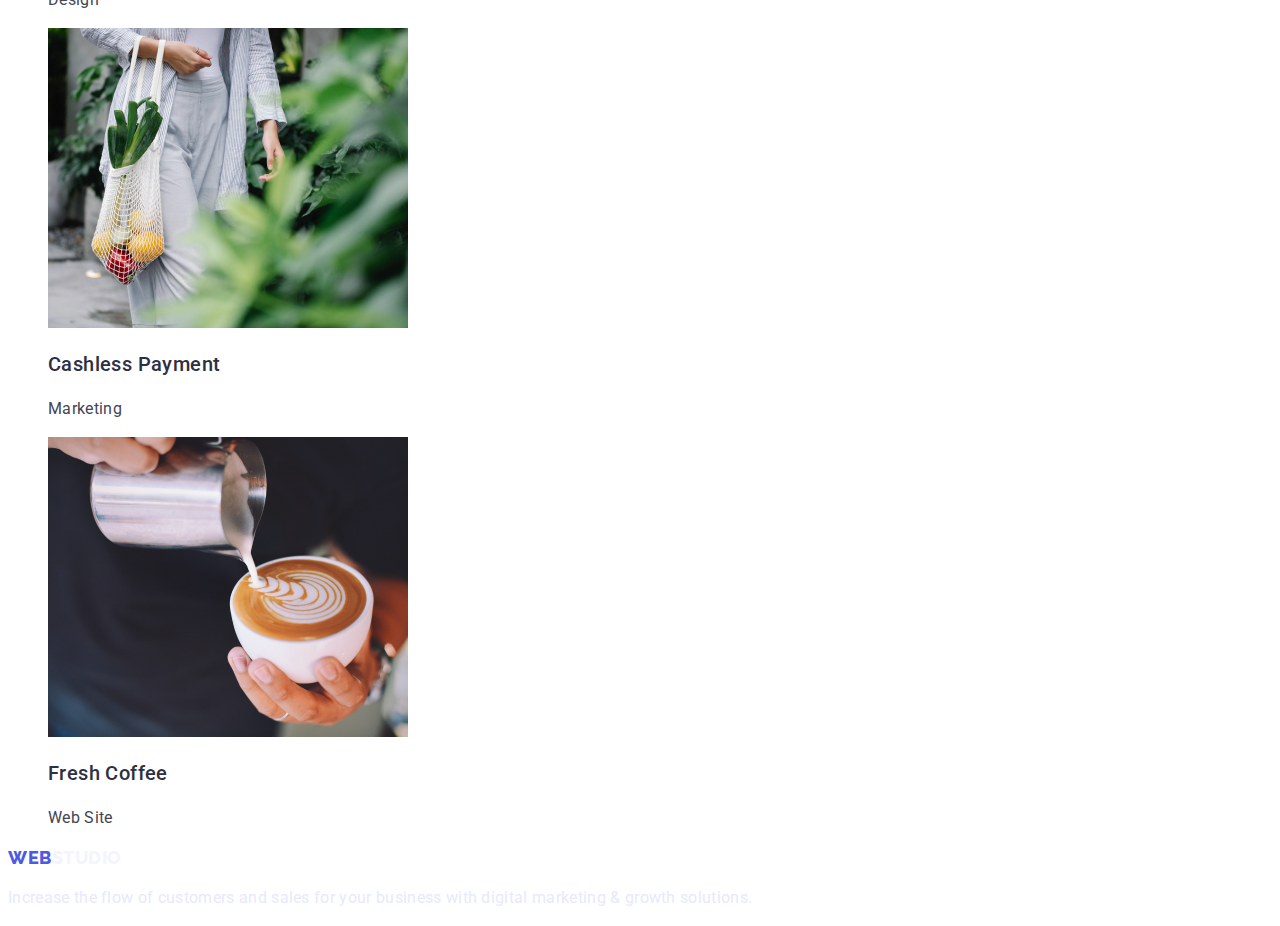
==== commit e3fdf753: "Update portfolio.html" ====
--- a/portfolio.html
+++ b/portfolio.html
@@ -20,7 +20,7 @@
         <!-- Navigation -->
         <nav class="navigation">
             <a class="link logotype" href="./index.html">Web<span class="logotype-item">Studio</span></a>
-            <ul class="menu list">
+            <ul class="list menu list">
                 <li class="menu-item"><a class="link menu-link" href="./index.html">Studio</a></li>
                 <li class="menu-item"><a class="link menu-link" href="./portfolio.html">Portfolio</a></li>
                 <li class="menu-item"><a class="link menu-link" href="">Contacts</a></li>
@@ -36,68 +36,53 @@
     </header>
     <!-- Main -->
     <main>
-        
-            <h1 hidden>filters</h1>
-            <ul class="list">
-                <li><button class="button-filters" type="button">All</button></li>
-                <li><button class="button-filters" type="button">Web Site</button></li>
-                <li><button class="button-filters" type="button">App</button></li>
-                <li><button class="button-filters" type="button">Design</button></li>
-                <li><button class="button-filters" type="button">Marketing</button></li>
-            </ul>
-        
-        <!-- Section 1 -->
-        
-                <li><img src="./images/Project-Card-1.jpg" alt="Banking App Interface Concept" width="360" height="300">
-                    <h3 class="title-item">Banking App Interface Concept</h3>
-                    <p class="suptitle">App</p>
-                </li>
-                <li><img src="./images/Project-Card-2.jpg" alt="Cashless Payment" width="360" height="300">
-                    <h3 class="title-item">Cashless Payment</h3>
-                    <p class="suptitle">Marketing</p>
-                </li>
-                <li><img src="./images/Project-Card-3.jpg" alt="Meditaion App" width="360" height="300">
-                    <h3 class="title-item">Meditaion App</h3>
-                    <p class="suptitle">App</p>
-                </li>
-           
-        
-        <!-- Section 2 -->
-       
-            
-            
-                <li><img src="./images/Project2Card-1.jpg" alt="Taxi Service" width="360" height="300">
-                    <h3 class="title-item">Taxi Service</h3>
-                    <p class="suptitle">Marketing</p>
-                </li>
-                <li><img src="./images/Project2Card-2.jpg" alt="Screen Illustrations" width="360" height="300">
-                    <h3 class="title-item">Screen Illustrations</h3>
-                    <p class="suptitle">Design</p>
-                </li>
-                <li><img src="./images/Project2Card-3.jpg" alt="Online Courses" width="360" height="300">
-                    <h3 class="title-item">Meditaion App</h3>
-                    <p class="suptitle">Marketing</p>
-                </li>
-           
-        
-        <!-- Section 3 -->
-       
-           
-           
-                <li><img src="./images/Project3Card-1.jpg" alt="Instagram Stories Concept" width="360" height="300">
-                    <h3 class="title-item">Instagram Stories Concept</h3>
-                    <p class="suptitle">Design</p>
-                </li>
-                <li><img src="./images/Project3Card-2.jpg" alt="Organic Food" width="360" height="300">
-                    <h3 class="title-item">Cashless Payment</h3>
-                    <p class="suptitle">Marketing</p>
-                </li>
-                <li><img src="./images/Project3Card-3.jpg" alt="Fresh Coffee" width="360" height="300">
-                    <h3 class="title-item">Fresh Coffee</h3>
-                    <p class="suptitle">Web Site</p>
-                </li>
-            </ul>
-        
+
+        <h1 hidden>filters</h1>
+        <ul class="list">
+            <li><button class="button-filters" type="button">All</button></li>
+            <li><button class="button-filters" type="button">Web Site</button></li>
+            <li><button class="button-filters" type="button">App</button></li>
+            <li><button class="button-filters" type="button">Design</button></li>
+            <li><button class="button-filters" type="button">Marketing</button></li>
+        </ul>
+        <ul class="list">
+            <li><img src="./images/Project-Card-1.jpg" alt="Banking App Interface Concept" width="360" height="300">
+                <h3 class="title-item">Banking App Interface Concept</h3>
+                <p class="suptitle">App</p>
+            </li>
+            <li><img src="./images/Project-Card-2.jpg" alt="Cashless Payment" width="360" height="300">
+                <h3 class="title-item">Cashless Payment</h3>
+                <p class="suptitle">Marketing</p>
+            </li>
+            <li><img src="./images/Project-Card-3.jpg" alt="Meditaion App" width="360" height="300">
+                <h3 class="title-item">Meditaion App</h3>
+                <p class="suptitle">App</p>
+            </li>
+            <li><img src="./images/Project2Card-1.jpg" alt="Taxi Service" width="360" height="300">
+                <h3 class="title-item">Taxi Service</h3>
+                <p class="suptitle">Marketing</p>
+            </li>
+            <li><img src="./images/Project2Card-2.jpg" alt="Screen Illustrations" width="360" height="300">
+                <h3 class="title-item">Screen Illustrations</h3>
+                <p class="suptitle">Design</p>
+            </li>
+            <li><img src="./images/Project2Card-3.jpg" alt="Online Courses" width="360" height="300">
+                <h3 class="title-item">Meditaion App</h3>
+                <p class="suptitle">Marketing</p>
+            </li>
+            <li><img src="./images/Project3Card-1.jpg" alt="Instagram Stories Concept" width="360" height="300">
+                <h3 class="title-item">Instagram Stories Concept</h3>
+                <p class="suptitle">Design</p>
+            </li>
+            <li><img src="./images/Project3Card-2.jpg" alt="Organic Food" width="360" height="300">
+                <h3 class="title-item">Cashless Payment</h3>
+                <p class="suptitle">Marketing</p>
+            </li>
+            <li><img src="./images/Project3Card-3.jpg" alt="Fresh Coffee" width="360" height="300">
+                <h3 class="title-item">Fresh Coffee</h3>
+                <p class="suptitle">Web Site</p>
+            </li>
+        </ul>
     </main>
     <!-- footer -->
     <footer>
@@ -108,4 +93,4 @@
     </footer>
 </body>
 
-</html>
+</html>--- a/css/style.css
+++ b/css/style.css
@@ -1,3 +1,9 @@
+:root {
+  --text-color: #434455;
+  --main-color: #f4f4fd;
+  --accent-color: #404bbf;
+  --link-color: #2e2f42;
+}
 .list {
   list-style: none;
 }
@@ -6,18 +12,18 @@
 }
 body {
   font-family: "Roboto", sans-serif;
-  color: #2e2f42;
+  color: var(--link-color);
 }
 .logotype-item {
-  color: #2e2f42;
+  color: var(--link-color);
 }
 .logotype {
   font-weight: 800;
   cursor: pointer;
   color: #4d5ae5;
-  font-family: "Raleway";
+  font-family: "Raleway", sans-serif;
   font-size: 18px;
-  line-height: 0.85;
+  line-height: 1.3;
   display: flex;
   align-items: center;
   letter-spacing: 0.03em;
@@ -25,34 +31,34 @@
 }
 .logotype:hover,
 .logotype:focus {
-  color: #404bbf;
+  color: var(--accent-color);
 }
 .menu-link:hover {
-  color: #404bbf;
+  color: var(--accent-color);
 }
 .menu-link {
   font-weight: 500;
   font-size: 16px;
   line-height: 1.5;
   letter-spacing: 0.02em;
-  color: #2e2f42;
+  color: var(--link-color);
 }
 .phone-number {
   font-style: normal;
   font-size: 16px;
   line-height: 1.5;
   letter-spacing: 0.02em;
-  color: #434455;
+  color: var(--text-color);
 }
 .mail-post:hover {
-  color: #404bbf;
+  color: var(--accent-color);
 }
 .mail-post {
   font-style: normal;
   font-size: 16px;
   line-height: 1.5;
   letter-spacing: 0.02em;
-  color: #434455;
+  color: var(--text-color);
 }
 .button {
   font-family: "Roboto";
@@ -63,25 +69,25 @@
   align-items: center;
   letter-spacing: 0.04em;
   background: #4d5ae5;
+  color: #ffffff;
 }
 .button-filters {
   font-weight: 500;
-  font-family: 'Roboto', sans-serif;
+  font-family: "Roboto", sans-serif;
   cursor: pointer;
   font-size: 16px;
   line-height: 1.5;
   align-items: center;
   text-align: center;
   letter-spacing: 0.04em;
-  background: #f4f4fd;
+  background: var(--main-color);
   color: #4d5ae5;
 }
 .button-filters:hover {
-  color: #f4f4fd;
-  background: #404bbf;
+  color: var(--main-color);
+  background: var(--accent-color);
 }
 .button:hover {
-
 }
 .hero-title {
   font-size: 56px;
@@ -96,16 +102,16 @@
   text-align: center;
   letter-spacing: 0.02em;
   text-transform: capitalize;
+  color: var(--link-color);
 }
 .suptitle {
-
   font-size: 16px;
   line-height: 1.5;
   letter-spacing: 0.02em;
-  color: #434455;
+  color: var(--text-color);
 }
 .title-item {
-  font-weight: 400;
+  font-weight: 500;
   font-size: 20px;
   line-height: 1.25;
   letter-spacing: 0.02em;
@@ -117,11 +123,11 @@
   color: #e7e9fc;
 }
 .logotype-item-footer {
-  color: #f4f4fd;
+  color: var(--main-color);
 }
 .title-name {
   font-size: 20px;
-  line-height: 0.8;
+  line-height: 1.2;
   text-align: center;
   letter-spacing: 0.02em;
 }
@@ -131,5 +137,5 @@
   line-height: 1.5;
   text-align: center;
   letter-spacing: 0.02em;
-  color: #434455;
+  color: var(--text-color);
 }
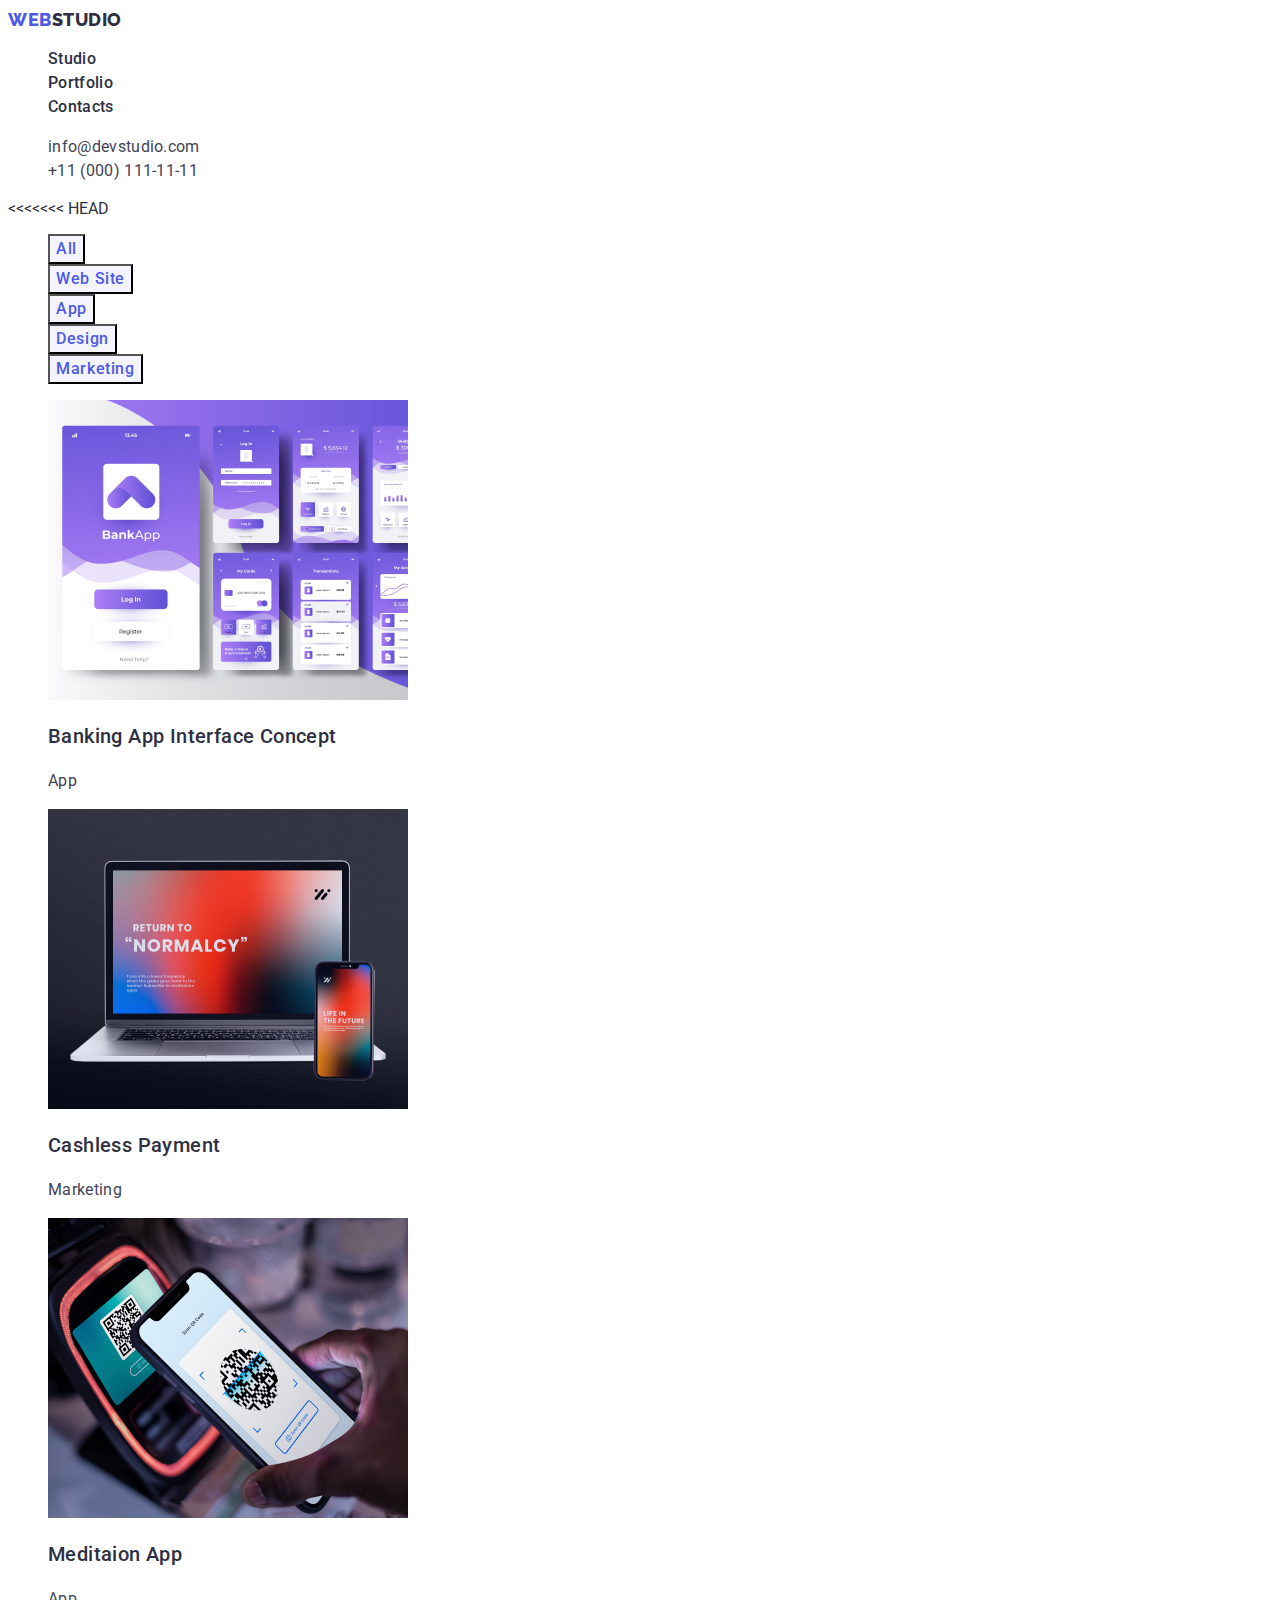
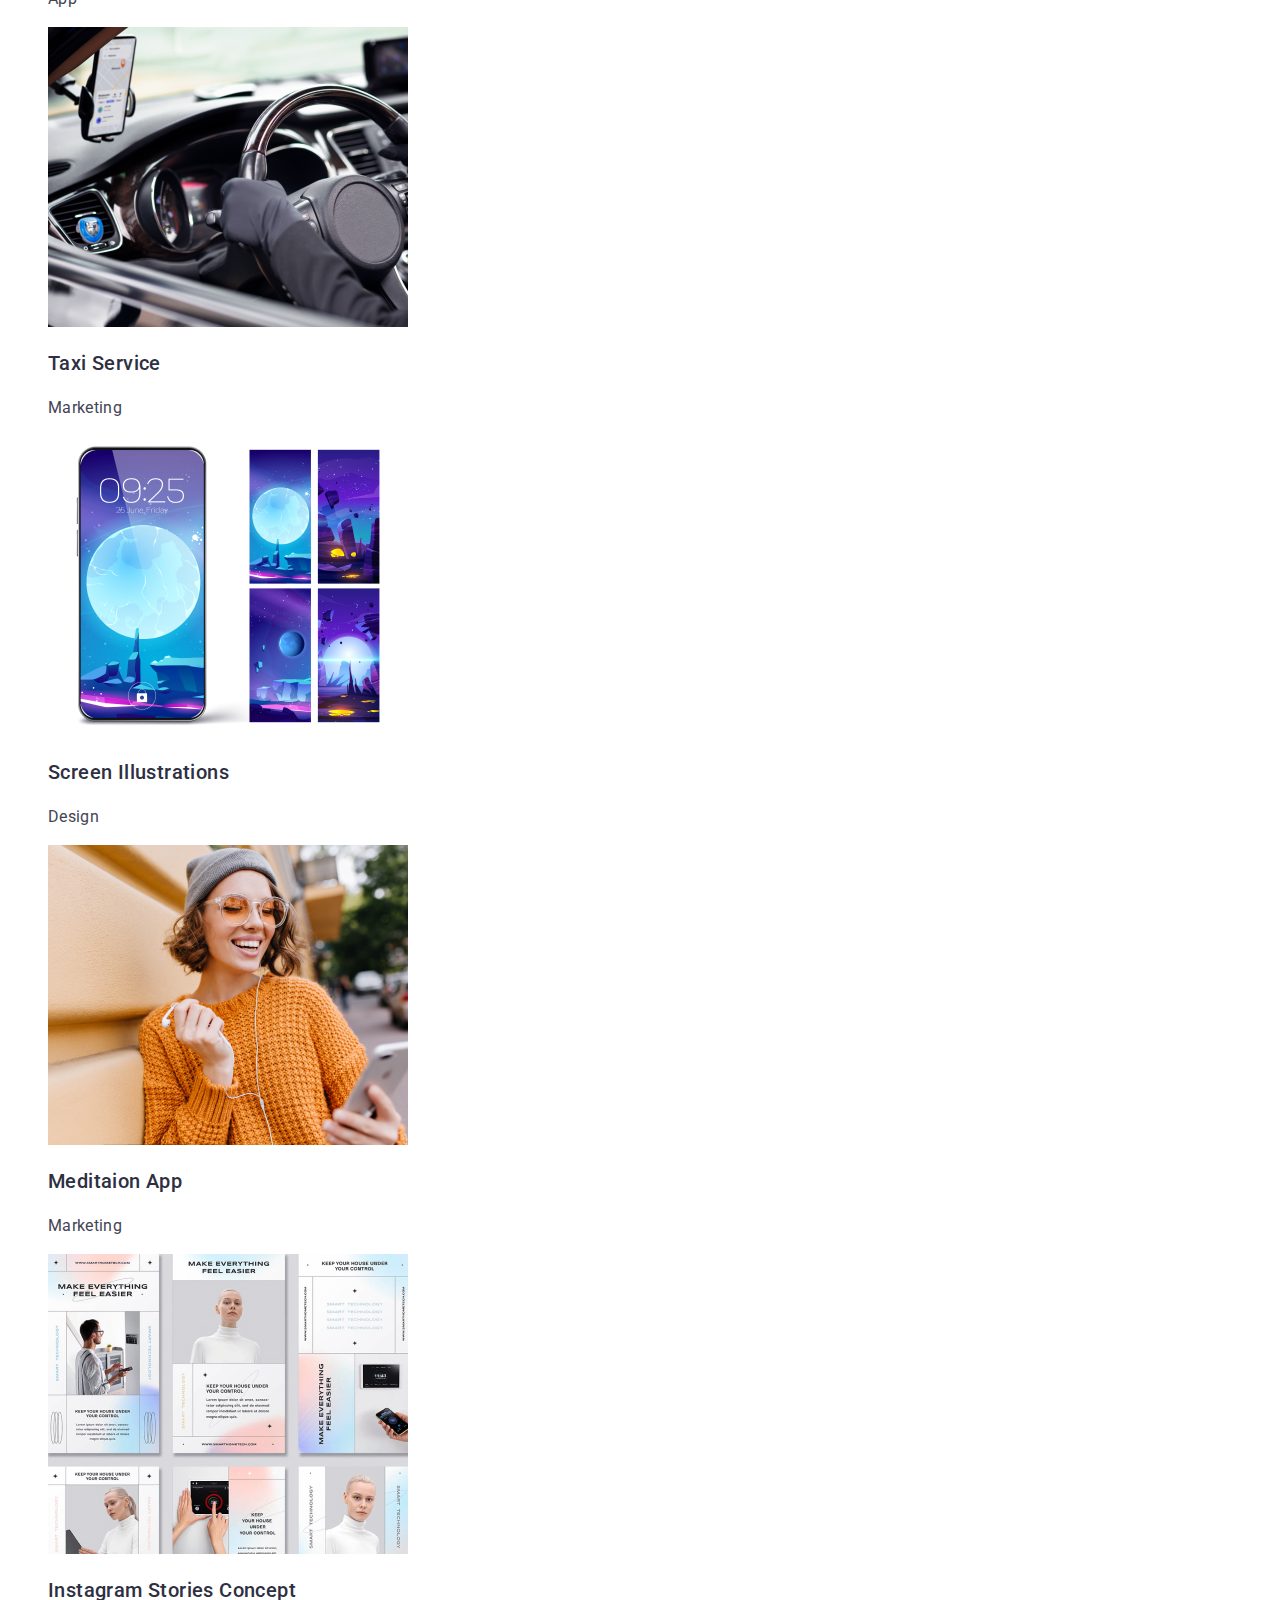
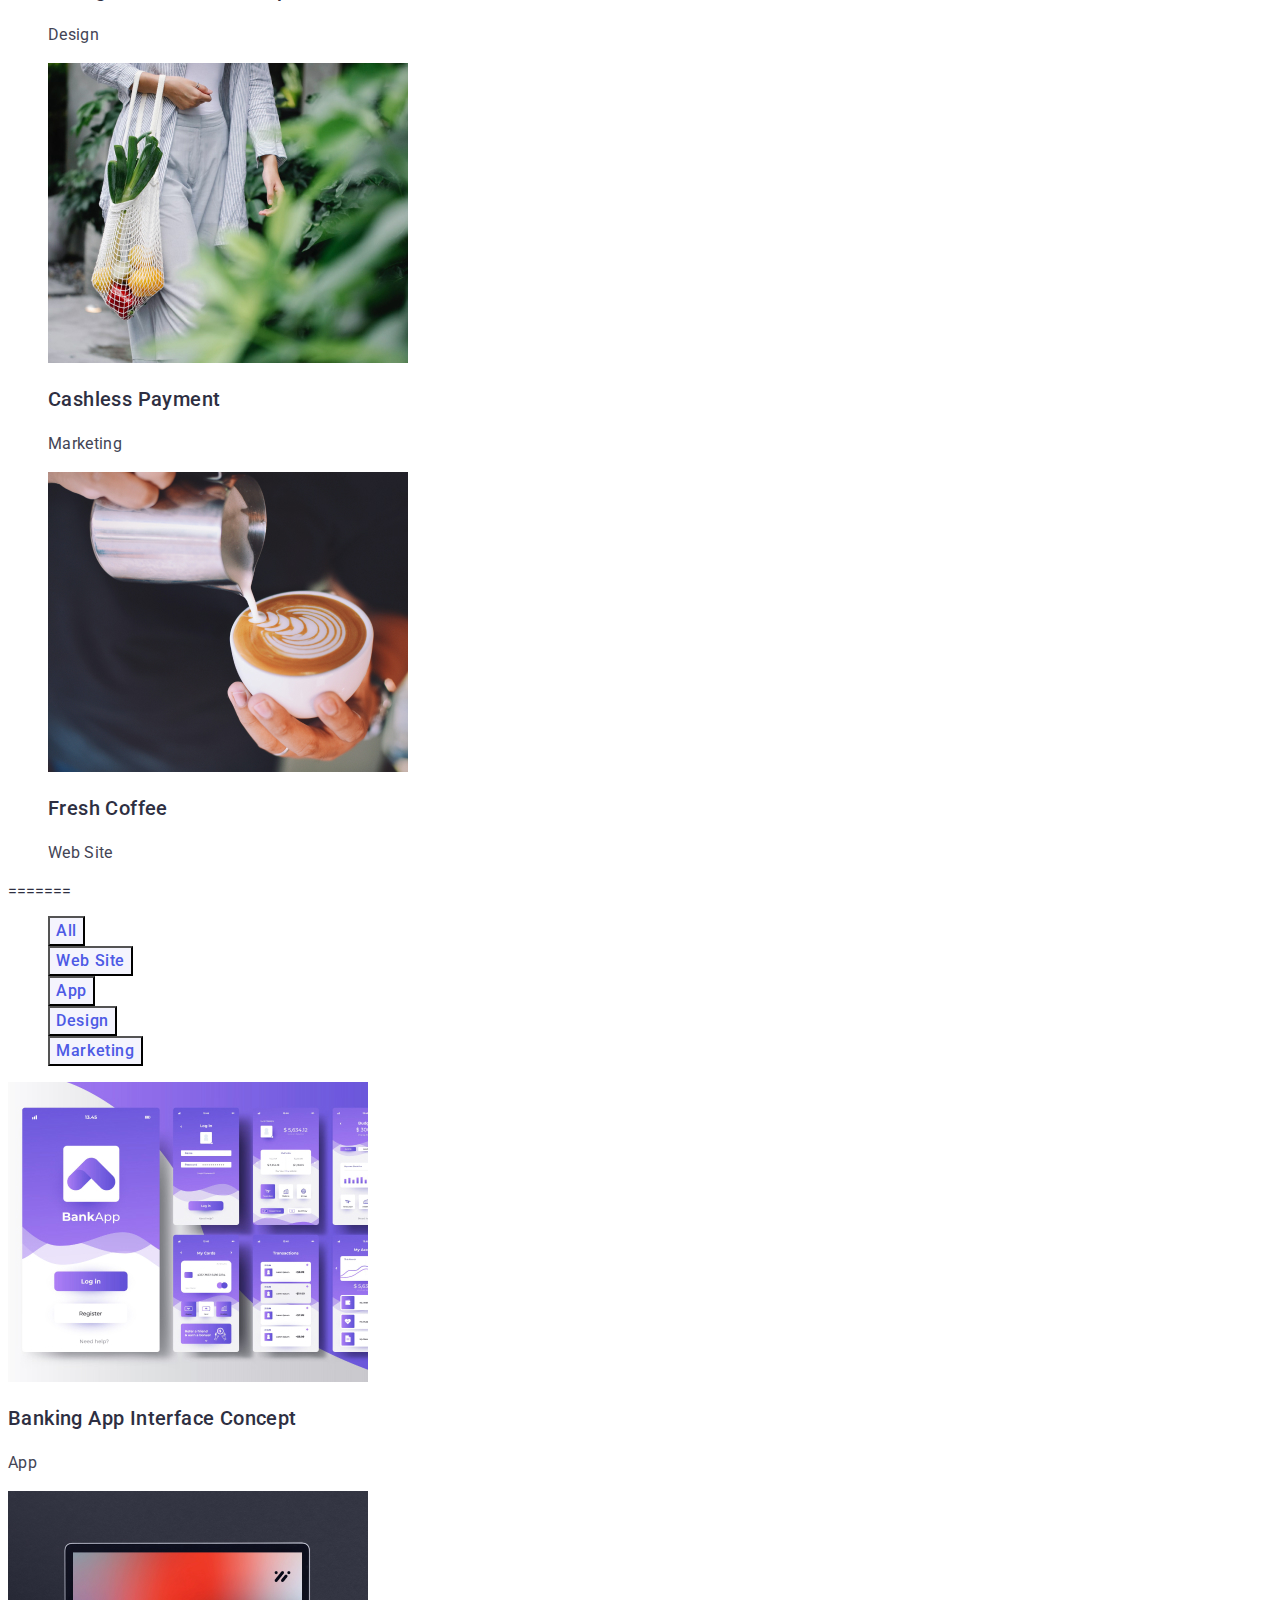
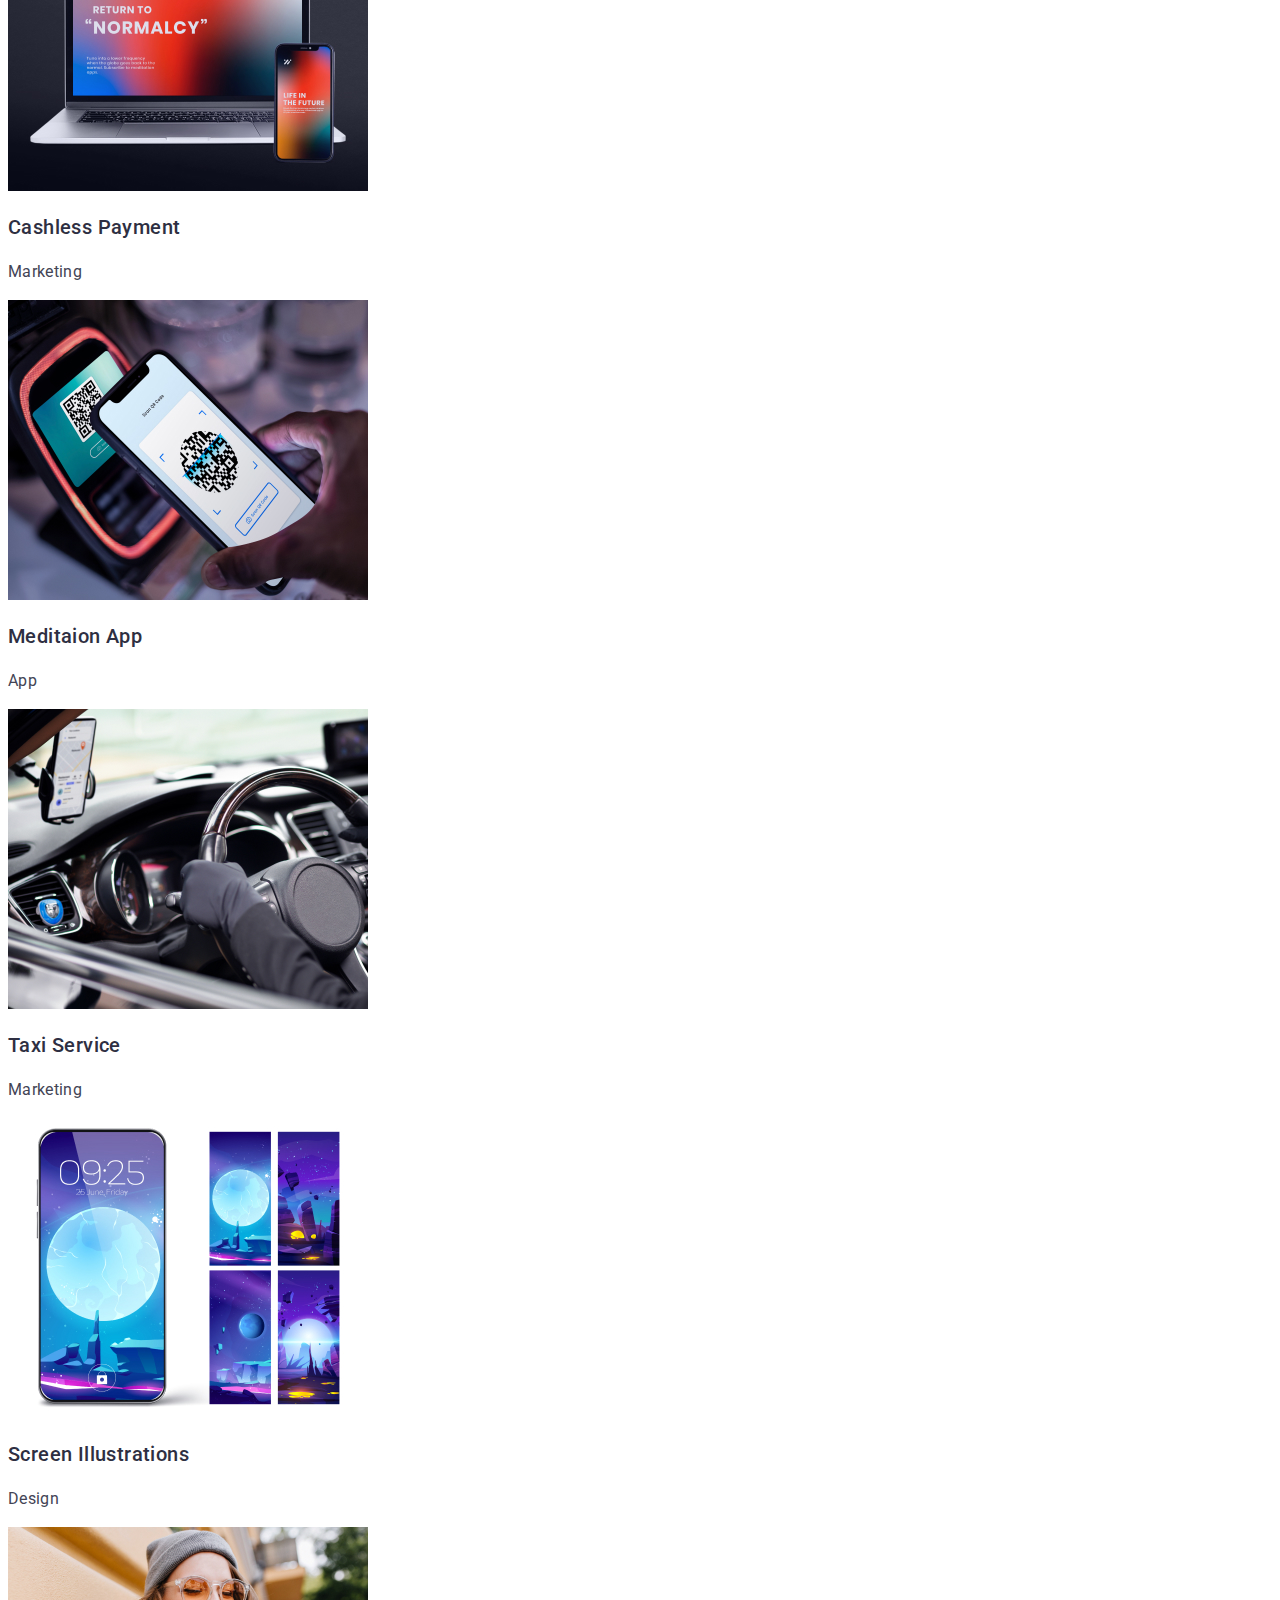
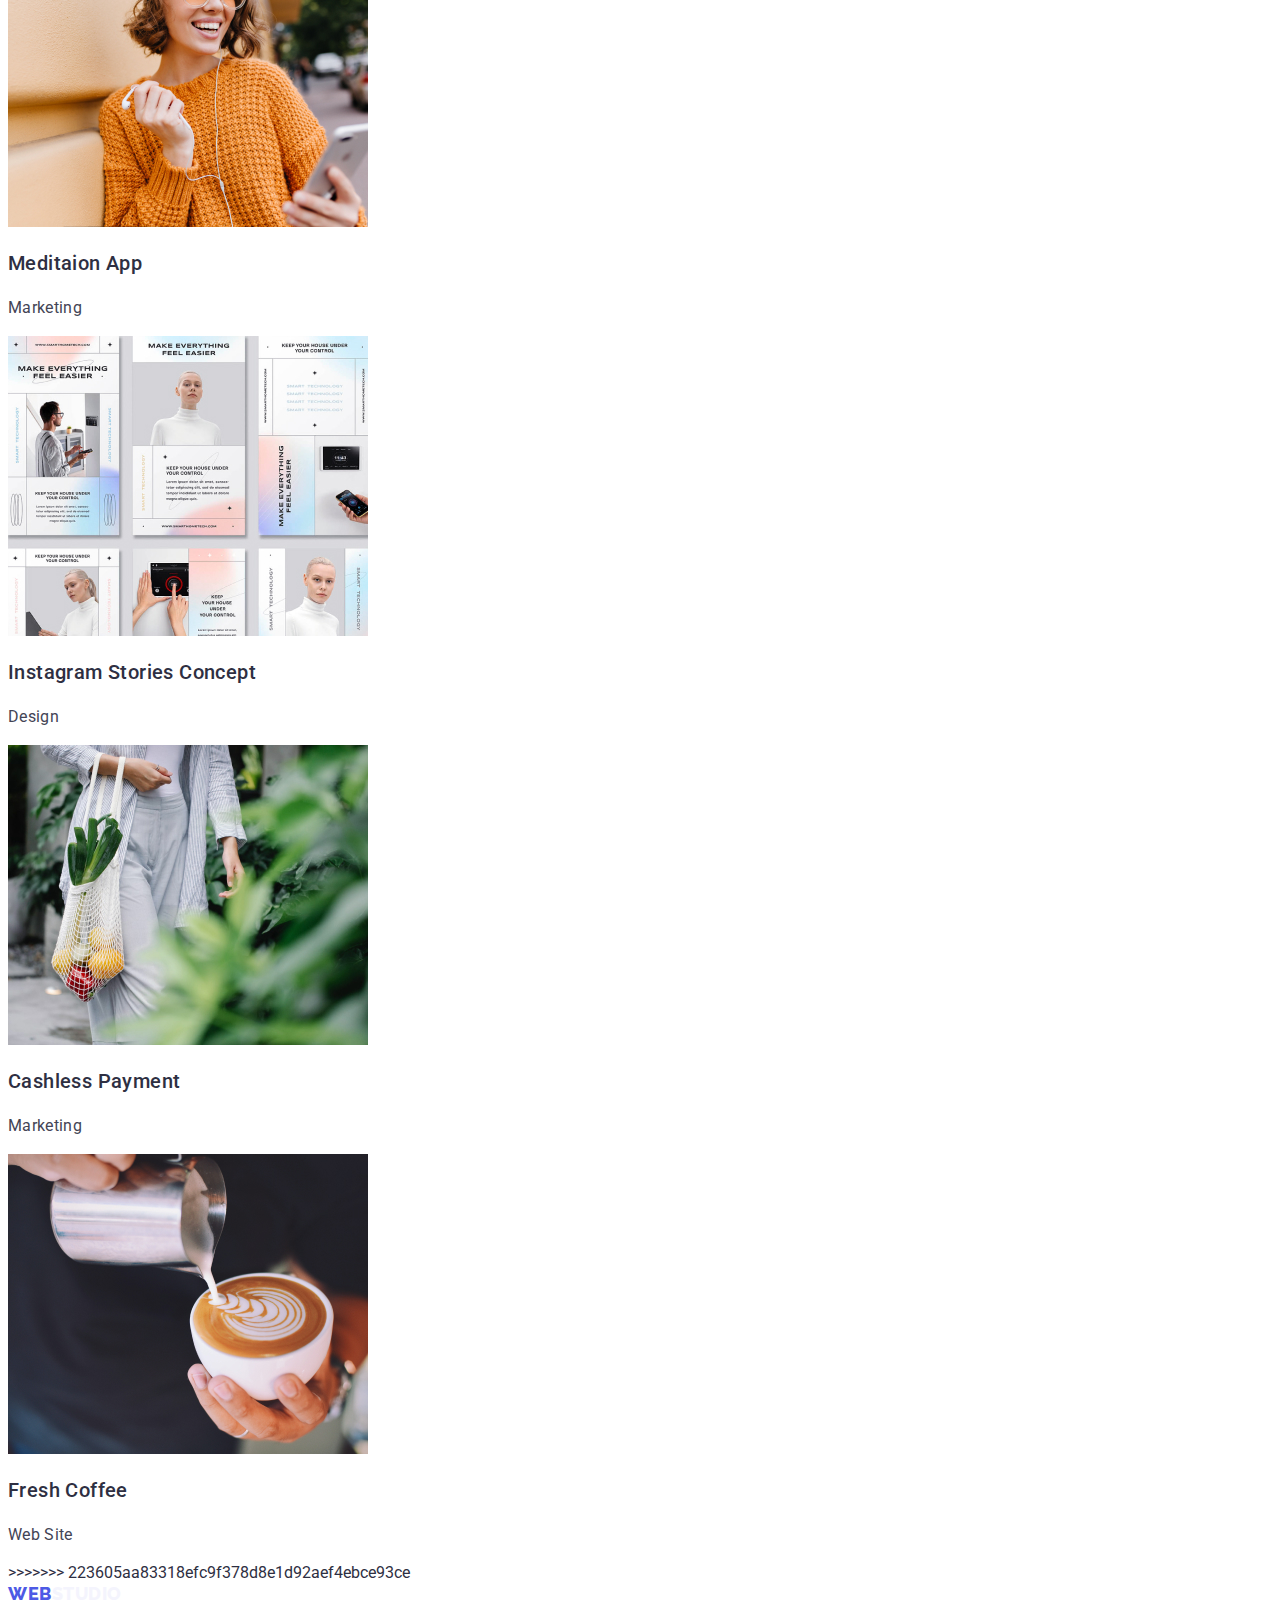
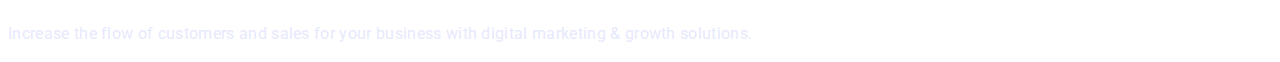
==== commit 07815f5c: "Update portfolio.html" ====
--- a/portfolio.html
+++ b/portfolio.html
@@ -36,6 +36,7 @@
     </header>
     <!-- Main -->
     <main>
+<<<<<<< HEAD
 
         <h1 hidden>filters</h1>
         <ul class="list">
@@ -83,6 +84,70 @@
                 <p class="suptitle">Web Site</p>
             </li>
         </ul>
+=======
+        
+            <h1 hidden>filters</h1>
+            <ul class="list">
+                <li><button class="button-filters" type="button">All</button></li>
+                <li><button class="button-filters" type="button">Web Site</button></li>
+                <li><button class="button-filters" type="button">App</button></li>
+                <li><button class="button-filters" type="button">Design</button></li>
+                <li><button class="button-filters" type="button">Marketing</button></li>
+            </ul>
+        
+        <!-- Section 1 -->
+        
+                <li><img src="./images/Project-Card-1.jpg" alt="Banking App Interface Concept" width="360" height="300">
+                    <h3 class="title-item">Banking App Interface Concept</h3>
+                    <p class="suptitle">App</p>
+                </li>
+                <li><img src="./images/Project-Card-2.jpg" alt="Cashless Payment" width="360" height="300">
+                    <h3 class="title-item">Cashless Payment</h3>
+                    <p class="suptitle">Marketing</p>
+                </li>
+                <li><img src="./images/Project-Card-3.jpg" alt="Meditaion App" width="360" height="300">
+                    <h3 class="title-item">Meditaion App</h3>
+                    <p class="suptitle">App</p>
+                </li>
+           
+        
+        <!-- Section 2 -->
+       
+            
+            
+                <li><img src="./images/Project2Card-1.jpg" alt="Taxi Service" width="360" height="300">
+                    <h3 class="title-item">Taxi Service</h3>
+                    <p class="suptitle">Marketing</p>
+                </li>
+                <li><img src="./images/Project2Card-2.jpg" alt="Screen Illustrations" width="360" height="300">
+                    <h3 class="title-item">Screen Illustrations</h3>
+                    <p class="suptitle">Design</p>
+                </li>
+                <li><img src="./images/Project2Card-3.jpg" alt="Online Courses" width="360" height="300">
+                    <h3 class="title-item">Meditaion App</h3>
+                    <p class="suptitle">Marketing</p>
+                </li>
+           
+        
+        <!-- Section 3 -->
+       
+           
+           
+                <li><img src="./images/Project3Card-1.jpg" alt="Instagram Stories Concept" width="360" height="300">
+                    <h3 class="title-item">Instagram Stories Concept</h3>
+                    <p class="suptitle">Design</p>
+                </li>
+                <li><img src="./images/Project3Card-2.jpg" alt="Organic Food" width="360" height="300">
+                    <h3 class="title-item">Cashless Payment</h3>
+                    <p class="suptitle">Marketing</p>
+                </li>
+                <li><img src="./images/Project3Card-3.jpg" alt="Fresh Coffee" width="360" height="300">
+                    <h3 class="title-item">Fresh Coffee</h3>
+                    <p class="suptitle">Web Site</p>
+                </li>
+            </ul>
+        
+>>>>>>> 223605aa83318efc9f378d8e1d92aef4ebce93ce
     </main>
     <!-- footer -->
     <footer>
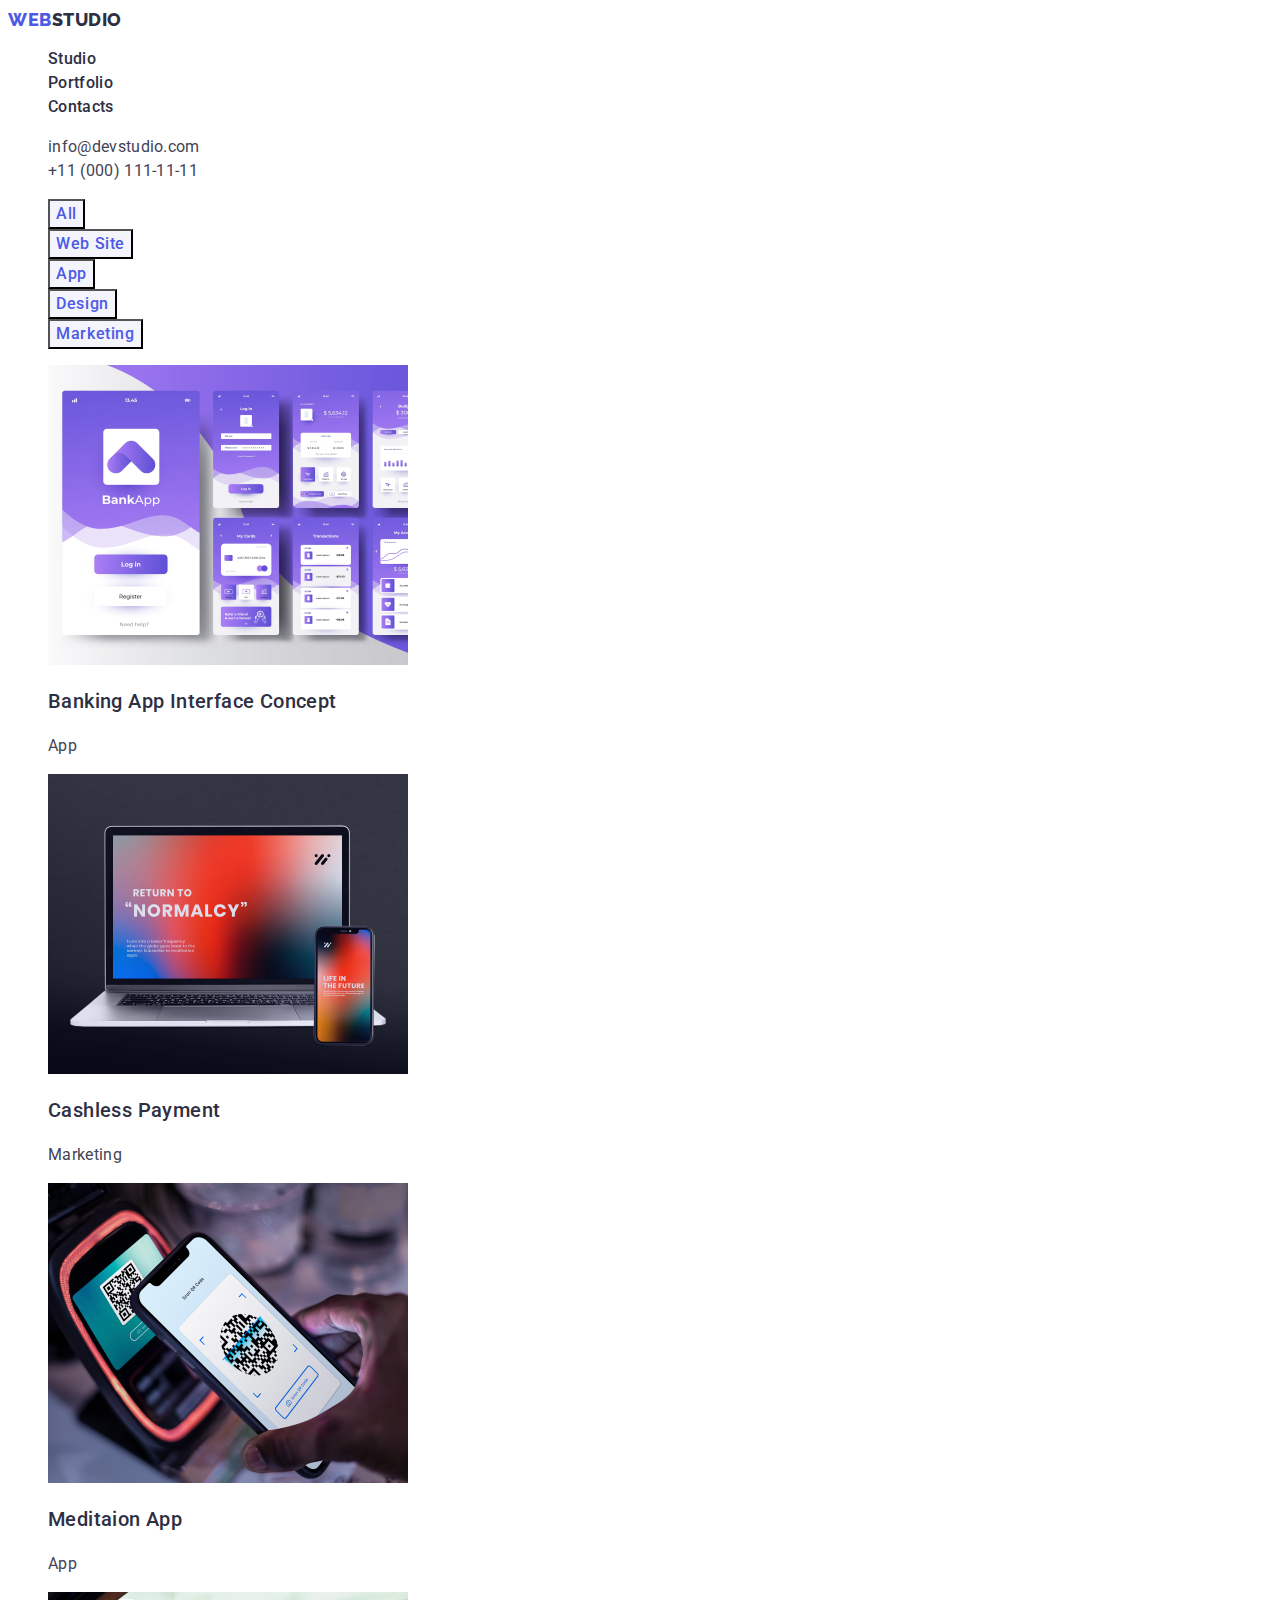
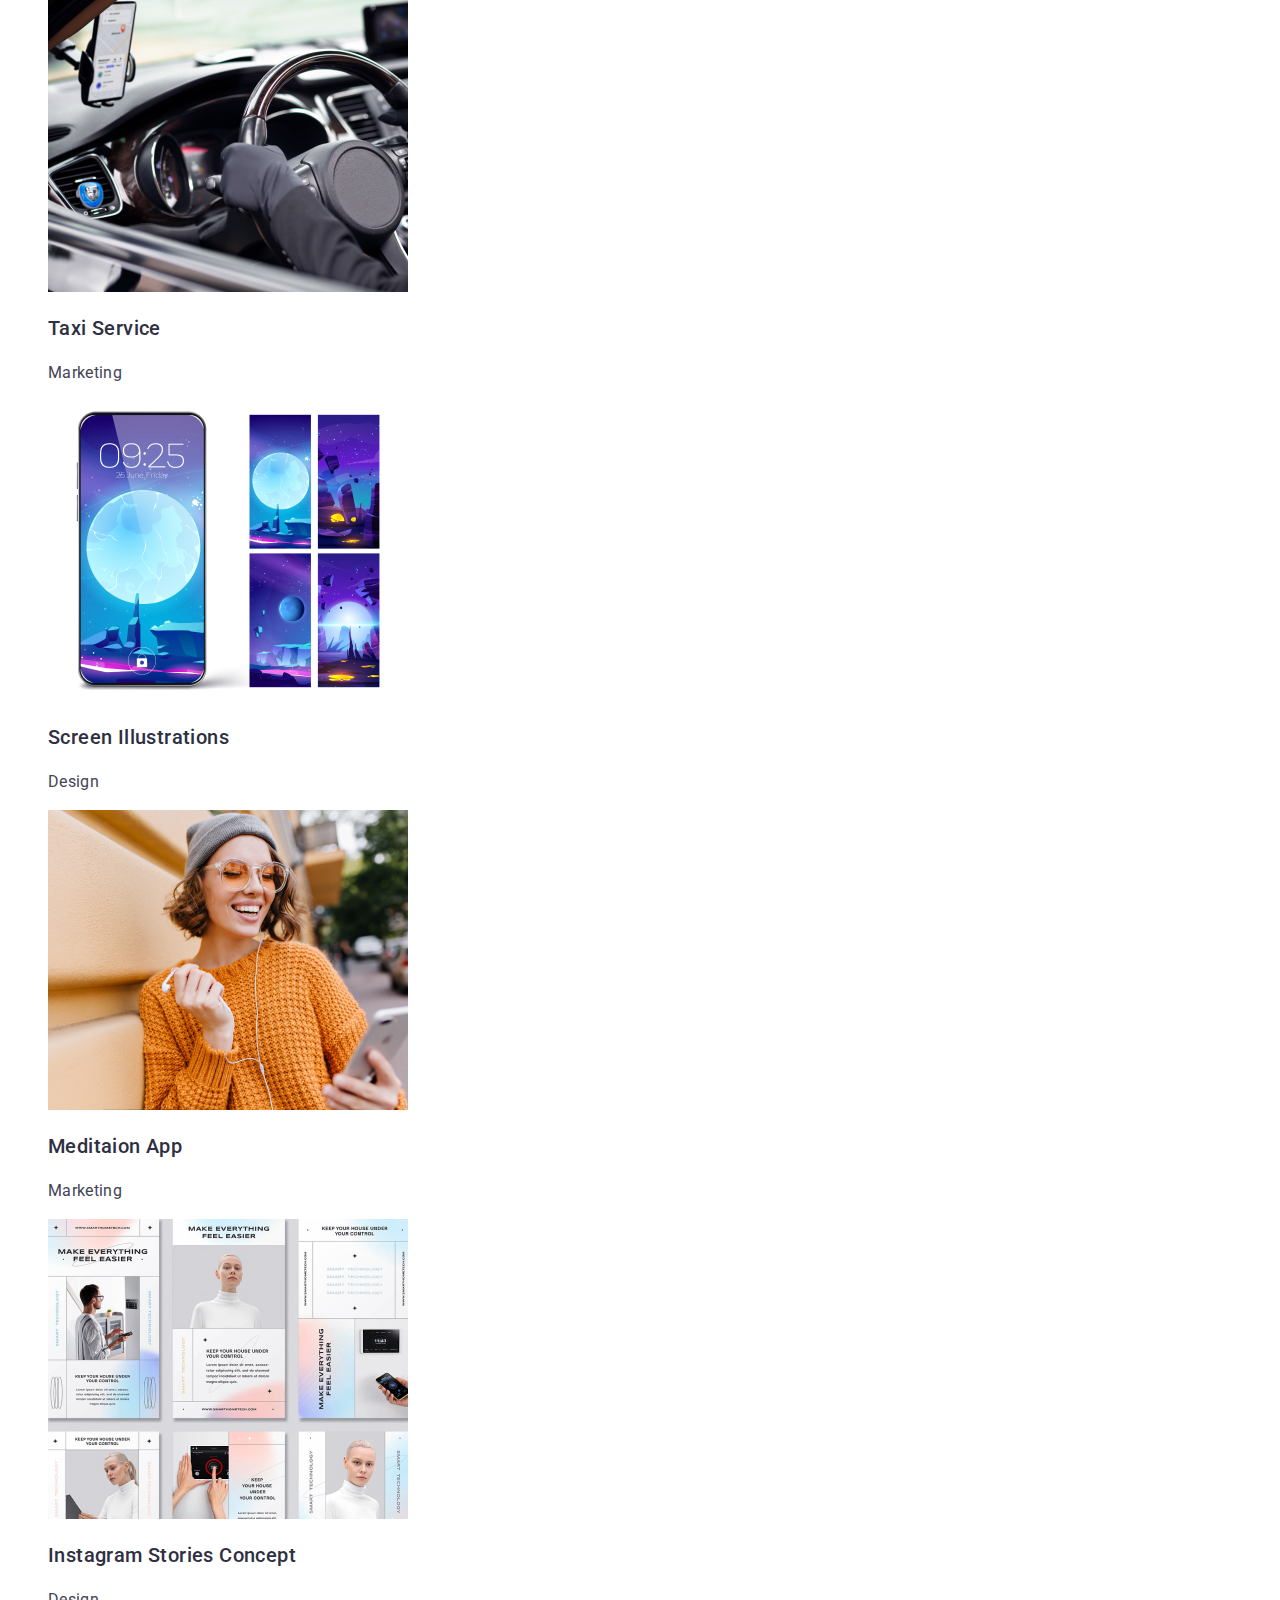
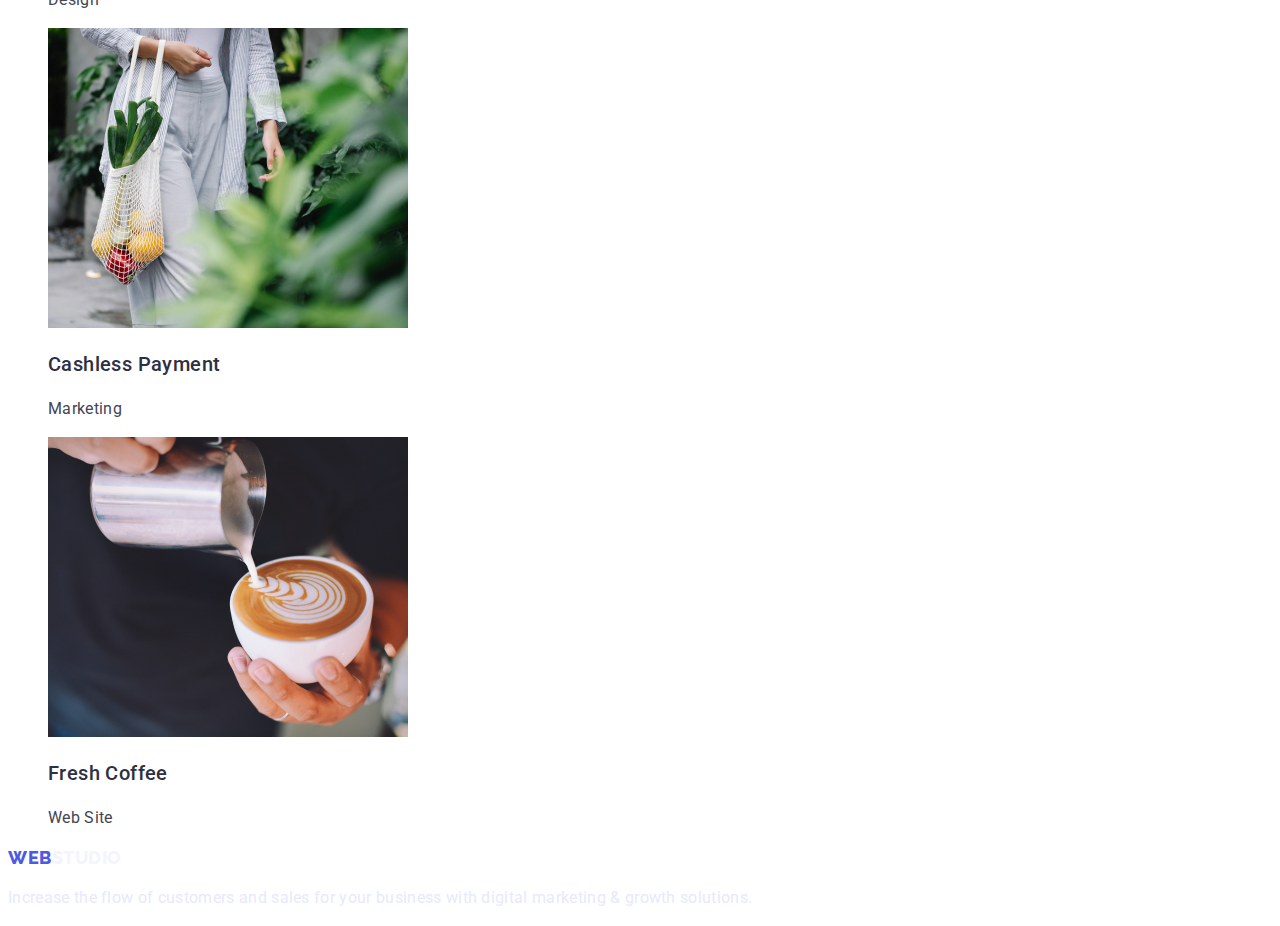
==== commit 9327e6c2: "Update portfolio.html" ====
--- a/portfolio.html
+++ b/portfolio.html
@@ -36,8 +36,6 @@
     </header>
     <!-- Main -->
     <main>
-<<<<<<< HEAD
-
         <h1 hidden>filters</h1>
         <ul class="list">
             <li><button class="button-filters" type="button">All</button></li>
@@ -84,70 +82,6 @@
                 <p class="suptitle">Web Site</p>
             </li>
         </ul>
-=======
-        
-            <h1 hidden>filters</h1>
-            <ul class="list">
-                <li><button class="button-filters" type="button">All</button></li>
-                <li><button class="button-filters" type="button">Web Site</button></li>
-                <li><button class="button-filters" type="button">App</button></li>
-                <li><button class="button-filters" type="button">Design</button></li>
-                <li><button class="button-filters" type="button">Marketing</button></li>
-            </ul>
-        
-        <!-- Section 1 -->
-        
-                <li><img src="./images/Project-Card-1.jpg" alt="Banking App Interface Concept" width="360" height="300">
-                    <h3 class="title-item">Banking App Interface Concept</h3>
-                    <p class="suptitle">App</p>
-                </li>
-                <li><img src="./images/Project-Card-2.jpg" alt="Cashless Payment" width="360" height="300">
-                    <h3 class="title-item">Cashless Payment</h3>
-                    <p class="suptitle">Marketing</p>
-                </li>
-                <li><img src="./images/Project-Card-3.jpg" alt="Meditaion App" width="360" height="300">
-                    <h3 class="title-item">Meditaion App</h3>
-                    <p class="suptitle">App</p>
-                </li>
-           
-        
-        <!-- Section 2 -->
-       
-            
-            
-                <li><img src="./images/Project2Card-1.jpg" alt="Taxi Service" width="360" height="300">
-                    <h3 class="title-item">Taxi Service</h3>
-                    <p class="suptitle">Marketing</p>
-                </li>
-                <li><img src="./images/Project2Card-2.jpg" alt="Screen Illustrations" width="360" height="300">
-                    <h3 class="title-item">Screen Illustrations</h3>
-                    <p class="suptitle">Design</p>
-                </li>
-                <li><img src="./images/Project2Card-3.jpg" alt="Online Courses" width="360" height="300">
-                    <h3 class="title-item">Meditaion App</h3>
-                    <p class="suptitle">Marketing</p>
-                </li>
-           
-        
-        <!-- Section 3 -->
-       
-           
-           
-                <li><img src="./images/Project3Card-1.jpg" alt="Instagram Stories Concept" width="360" height="300">
-                    <h3 class="title-item">Instagram Stories Concept</h3>
-                    <p class="suptitle">Design</p>
-                </li>
-                <li><img src="./images/Project3Card-2.jpg" alt="Organic Food" width="360" height="300">
-                    <h3 class="title-item">Cashless Payment</h3>
-                    <p class="suptitle">Marketing</p>
-                </li>
-                <li><img src="./images/Project3Card-3.jpg" alt="Fresh Coffee" width="360" height="300">
-                    <h3 class="title-item">Fresh Coffee</h3>
-                    <p class="suptitle">Web Site</p>
-                </li>
-            </ul>
-        
->>>>>>> 223605aa83318efc9f378d8e1d92aef4ebce93ce
     </main>
     <!-- footer -->
     <footer>
